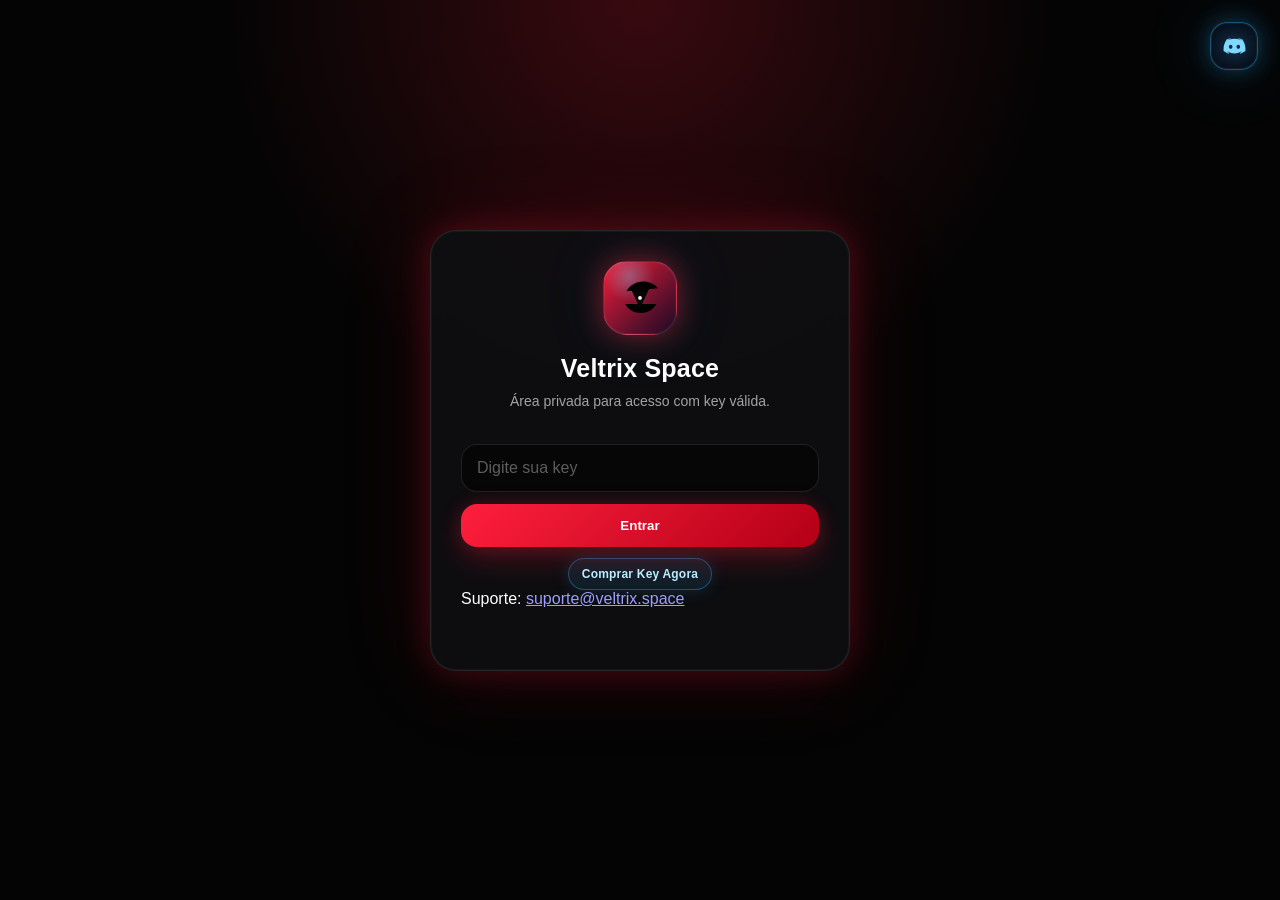
==== gerador/index.html @ 8da9eeb4 "Update index.html" ====
<!DOCTYPE html>
<html lang="pt-BR">
<head>
  <meta charset="UTF-8">
  <meta name="viewport" content="width=device-width, initial-scale=1.0, viewport-fit=cover">
  <meta name="color-scheme" content="dark">
  <meta name="referrer" content="no-referrer">
  <meta name="robots" content="noindex, nofollow">

  <meta http-equiv="Content-Security-Policy" content="
    default-src 'self';
    base-uri 'self';
    object-src 'none';
    frame-ancestors 'none';
    form-action 'self';
    img-src 'self' data: https:;
    style-src 'self';
    script-src 'self';
    connect-src 'self';
    upgrade-insecure-requests;
  ">

  <title>Veltrix Space</title>
  <link rel="stylesheet" href="./css/neon.css">
</head>
<body>

  <a
    class="discord-float"
    href="https://discord.gg/SEU-LINK"
    target="_blank"
    rel="noopener noreferrer"
    aria-label="Entrar no Discord"
    title="Entrar no Discord"
  >
    <svg viewBox="0 0 24 24" aria-hidden="true">
      <path d="M19.54 5.35A16.5 16.5 0 0 0 15.52 4l-.2.36a12.6 12.6 0 0 1 3.52 1.78 11.9 11.9 0 0 0-4.18-1.28 12 12 0 0 0-5.32 0 11.9 11.9 0 0 0-4.18 1.28A12.6 12.6 0 0 1 8.68 4.36L8.48 4a16.5 16.5 0 0 0-4.02 1.35C1.92 9.12 1.23 12.8 1.57 16.42A16.6 16.6 0 0 0 6.5 18.9l.6-.82a10.8 10.8 0 0 1-1.9-.92l.45-.34a12.6 12.6 0 0 0 12.7 0l.45.34a10.8 10.8 0 0 1-1.9.92l.6.82a16.6 16.6 0 0 0 4.93-2.48c.4-4.2-.68-7.84-2.89-11.07ZM8.35 14.2c-.95 0-1.72-.88-1.72-1.96s.75-1.96 1.72-1.96c.96 0 1.74.88 1.72 1.96 0 1.08-.76 1.96-1.72 1.96Zm7.3 0c-.95 0-1.72-.88-1.72-1.96s.75-1.96 1.72-1.96c.96 0 1.74.88 1.72 1.96 0 1.08-.76 1.96-1.72 1.96Z"/>
    </svg>
  </a>

  <section id="loginScreen" class="login-screen">
    <div class="login-box">

      <div class="brand-mark" aria-hidden="true">
        <svg viewBox="0 0 64 64">
          <defs>
            <linearGradient id="veltrixGradient" x1="10" y1="10" x2="54" y2="54">
              <stop offset="0%" stop-color="#88d4ff"/>
              <stop offset="100%" stop-color="#ffffff"/>
            </linearGradient>
          </defs>
          <path class="brand-ring" d="M14 23c4-8 13-13 22-13 8 0 15 3 20 9"/>
          <path class="brand-v" d="M19 18l13 28 13-28"/>
          <path class="brand-sweep" d="M12 40c5 8 12 12 21 12 9 0 16-4 21-12"/>
          <circle cx="32" cy="32" r="2.5"/>
        </svg>
      </div>

      <h1 class="login-title">Veltrix Space</h1>
      <p class="login-subtitle">Área privada para acesso com key válida.</p>

      <form id="loginForm" autocomplete="off">
        <input
          type="text"
          id="keyInput"
          placeholder="Digite sua key"
          autocomplete="off"
          autocapitalize="characters"
          spellcheck="false"
        >

        <button id="loginBtn" type="submit">Entrar</button>

        <a
          class="buy-key-link"
          href="https://SEU-LINK-DE-COMPRA.com"
          target="_blank"
          rel="noopener noreferrer"
        >
          Comprar Key Agora
        </a>
      </form>

      <p class="support-line">
        Suporte:
        <a href="mailto:suporte@veltrix.space">suporte@veltrix.space</a>
      </p>

      <p id="loginMsg" class="login-error"></p>
    </div>
  </section>

  <main id="appContainer" class="container hidden">
    <div class="header">
      <div class="brand-mark app-brand" aria-hidden="true">
        <svg viewBox="0 0 64 64">
          <defs>
            <linearGradient id="veltrixGradientApp" x1="10" y1="10" x2="54" y2="54">
              <stop offset="0%" stop-color="#88d4ff"/>
              <stop offset="100%" stop-color="#ffffff"/>
            </linearGradient>
          </defs>
          <path class="brand-ring app-ring" d="M14 23c4-8 13-13 22-13 8 0 15 3 20 9"/>
          <path class="brand-v app-v" d="M19 18l13 28 13-28"/>
          <path class="brand-sweep app-sweep" d="M12 40c5 8 12 12 21 12 9 0 16-4 21-12"/>
          <circle cx="32" cy="32" r="2.5"/>
        </svg>
      </div>

      <div class="badge">
        <span class="badge-dot"></span>
        Key ativa
      </div>

      <h2>Veltrix Space</h2>
      <p class="app-subtitle">Escolha a plataforma, defina a quantidade e gere os resultados com acesso validado.</p>
    </div>

    <div class="dropdown" id="dropdown">
      <button class="selected" id="selectedBtn" type="button">
        <span class="option" id="selectedOption"></span>
        <span>▼</span>
      </button>

      <div class="options" id="options">
        <button type="button" class="option-btn" data-type="canva">
          <img
            class="icon"
            src="https://static.vecteezy.com/system/resources/previews/032/329/171/non_2x/canva-icon-logo-symbol-free-png.png"
            alt="Canva"
          >
          <span>Canva</span>
        </button>

        <button type="button" class="option-btn" data-type="spotify">
          <img
            class="icon"
            src="https://s3-alpha.figma.com/hub/file/2734964093/9f5edc36-eb4d-414a-8447-10514f2bc224-cover.png"
            alt="Spotify"
          >
          <span>Spotify</span>
        </button>

        <button type="button" class="option-btn" data-type="deezer">
          <img
            class="icon"
            src="https://play-lh.googleusercontent.com/8WWCKxLfdLkAEuPF67AnsqUNgo20W2z777yMLtqo64i2MkzKjef4g0mw-8eAqekAbU4=w240-h480-rw"
            alt="Deezer"
          >
          <span>Deezer</span>
        </button>

        <button type="button" class="option-btn" data-type="yt">
          <img
            class="icon"
            src="https://upload.wikimedia.org/wikipedia/commons/e/ef/Youtube_logo.png"
            alt="YouTube"
          >
          <span>YouTube</span>
        </button>
      </div>
    </div>

    <input type="number" id="qtd" placeholder="Quantidade" min="1" max="500">

    <textarea id="resultado" readonly wrap="off" placeholder="Resultado gerado aparecerá aqui..."></textarea>

    <button id="generateBtn" type="button">Gerar</button>

    <div class="top-actions">
      <button class="btn-secondary" id="copyBtn" type="button">Copiar Resultado</button>
      <button class="btn-secondary" id="clearBtn" type="button">Limpar</button>
    </div>

    <div id="keyInfo" class="key-info">Verificando acesso...</div>
  </main>

  <script src="./js/auth.js" defer></script>
  <script src="./js/app.js" defer></script>
</body>
</html>
---- gerador/css/neon.css ----
*{
  margin:0;
  padding:0;
  box-sizing:border-box;
  -webkit-tap-highlight-color:transparent;
}

:root{
  --main:#ff1f3d;
  --main-2:#b30016;
  --blue:#37b7ff;
  --blue-2:#176bff;
  --bg:#050505;
  --card:rgba(14,14,16,0.88);
  --border:rgba(255,255,255,0.10);
  --muted:rgba(255,255,255,0.62);
  --danger:#ff3b3b;
  --success:#2aff86;
}

html,
body{
  min-height:100%;
}

body{
  min-height:100vh;
  display:flex;
  justify-content:center;
  align-items:center;
  font-family:"Segoe UI",Arial,sans-serif;
  background:
    radial-gradient(circle at 50% 0%, rgba(255,31,61,0.20), transparent 34%),
    radial-gradient(circle at 18% 85%, rgba(55,183,255,0.10), transparent 30%),
    radial-gradient(circle at 88% 88%, rgba(179,0,22,0.14), transparent 34%),
    #050505;
  color:white;
  padding:20px;
  overflow-x:hidden;
  user-select:none;
}

body::before{
  content:"";
  position:fixed;
  inset:0;
  pointer-events:none;
  background:
    linear-gradient(rgba(255,255,255,0.022) 1px, transparent 1px),
    linear-gradient(90deg, rgba(255,255,255,0.022) 1px, transparent 1px);
  background-size:46px 46px;
  mask-image:linear-gradient(to bottom, transparent, black 16%, black 84%, transparent);
  opacity:.36;
}

body::after{
  content:"";
  position:fixed;
  width:500px;
  height:500px;
  border-radius:50%;
  background:rgba(255,31,61,0.10);
  filter:blur(84px);
  top:-140px;
  left:50%;
  transform:translateX(-50%);
  pointer-events:none;
  animation:pulseGlow 5.4s ease-in-out infinite;
}

@keyframes pulseGlow{
  0%,100%{
    opacity:.42;
    transform:translateX(-50%) scale(.96);
  }

  50%{
    opacity:.76;
    transform:translateX(-50%) scale(1.06);
  }
}

@keyframes showUp{
  from{
    opacity:0;
    transform:translateY(16px) scale(.985);
  }

  to{
    opacity:1;
    transform:translateY(0) scale(1);
  }
}

@keyframes cardFloat{
  0%,100%{
    translate:0 0;
  }

  50%{
    translate:0 -8px;
  }
}

.hidden{
  display:none !important;
}

.discord-float{
  position:fixed;
  right:22px;
  top:22px;
  z-index:1000;
  width:48px;
  height:48px;
  border-radius:17px;
  display:flex;
  align-items:center;
  justify-content:center;
  text-decoration:none;
  background:rgba(10,20,35,0.78);
  border:1px solid rgba(55,183,255,0.40);
  box-shadow:
    0 0 24px rgba(55,183,255,0.30),
    0 0 70px rgba(55,183,255,0.18),
    inset 0 0 0 1px rgba(255,255,255,0.05);
  backdrop-filter:blur(14px);
  transition:.22s ease;
}

.discord-float svg{
  width:25px;
  height:25px;
  fill:#7ed8ff;
  filter:drop-shadow(0 0 10px rgba(55,183,255,0.55));
}

.discord-float:hover{
  transform:translateY(-2px) scale(1.03);
  border-color:rgba(120,220,255,0.72);
  box-shadow:
    0 0 32px rgba(55,183,255,0.45),
    0 0 90px rgba(55,183,255,0.26),
    inset 0 0 0 1px rgba(255,255,255,0.08);
}

/* LOGIN */
.login-screen{
  position:fixed;
  inset:0;
  z-index:999;
  display:flex;
  align-items:center;
  justify-content:center;
  padding:20px;
  background:
    radial-gradient(circle at top, rgba(255,31,61,0.20), transparent 38%),
    rgba(5,5,5,0.97);
}

.login-box{
  width:420px;
  max-width:100%;
  padding:30px;
  border-radius:26px;
  background:rgba(15,15,18,0.90);
  border:1px solid rgba(255,255,255,0.10);
  box-shadow:
    0 0 34px rgba(255,31,61,0.24),
    0 0 95px rgba(255,31,61,0.13),
    inset 0 0 0 1px rgba(255,255,255,0.03);
  backdrop-filter:blur(18px);
  animation:
    showUp .35s ease both,
    cardFloat 6.2s ease-in-out .4s infinite;
}

.container{
  width:500px;
  max-width:100%;
  padding:30px;
  border-radius:26px;
  background:rgba(15,15,18,0.88);
  backdrop-filter:blur(18px);
  border:1px solid rgba(255,255,255,0.10);
  box-shadow:
    0 0 38px rgba(255,31,61,0.26),
    0 0 110px rgba(255,31,61,0.13),
    inset 0 0 0 1px rgba(255,255,255,0.03);
  transition:.4s;
  animation:
    showUp .35s ease both,
    cardFloat 6.2s ease-in-out .4s infinite;
  position:relative;
  z-index:2;
}

.brand-mark{
  width:74px;
  height:74px;
  margin:0 auto 18px;
  border-radius:24px;
  display:flex;
  align-items:center;
  justify-content:center;
  background:
    radial-gradient(circle at 35% 20%, rgba(119,217,255,0.32), transparent 34%),
    linear-gradient(135deg, rgba(255,31,61,0.95), rgba(25,10,38,0.92));
  border:1px solid rgba(255,255,255,0.12);
  box-shadow:
    0 0 28px rgba(255,31,61,0.46),
    0 0 65px rgba(55,183,255,0.13),
    inset 0 0 0 1px rgba(255,255,255,0.04);
  overflow:hidden;
}

.brand-mark svg{
  width:48px;
  height:48px;
}

.brand-mark .orbit{
  fill:none;
  stroke:url(#veltrixGradient);
  stroke-width:2.4;
  stroke-linecap:round;
  opacity:.9;
}

.app-brand .orbit{
  stroke:url(#veltrixGradientApp);
}

.brand-mark .v-shape{
  fill:none;
  stroke:url(#veltrixGradient);
  stroke-width:4;
  stroke-linecap:round;
  stroke-linejoin:round;
}

.app-brand .v-shape{
  stroke:url(#veltrixGradientApp);
}

.brand-mark circle{
  fill:#ffffff;
  filter:drop-shadow(0 0 8px rgba(255,255,255,0.7));
}

.app-brand{
  width:58px;
  height:58px;
  border-radius:20px;
  margin-bottom:14px;
}

.app-brand svg{
  width:38px;
  height:38px;
}

.login-title{
  text-align:center;
  font-size:25px;
  line-height:1.2;
  margin-bottom:8px;
  letter-spacing:.2px;
}

.login-subtitle{
  text-align:center;
  color:var(--muted);
  font-size:14px;
  line-height:1.5;
  margin-bottom:20px;
}

.login-error{
  min-height:20px;
  margin-top:12px;
  text-align:center;
  font-size:13px;
  color:#ff8181;
}

.buy-key-link{
  width:max-content;
  max-width:100%;
  margin:11px auto 0;
  padding:8px 13px;
  border-radius:999px;
  display:flex;
  align-items:center;
  justify-content:center;
  color:#b9ecff;
  text-decoration:none;
  font-size:12px;
  font-weight:800;
  letter-spacing:.2px;
  background:rgba(55,183,255,0.10);
  border:1px solid rgba(55,183,255,0.34);
  box-shadow:0 0 18px rgba(55,183,255,0.16);
  transition:.2s ease;
}

.buy-key-link:hover{
  color:#ffffff;
  border-color:rgba(125,220,255,0.70);
  box-shadow:
    0 0 24px rgba(55,183,255,0.32),
    inset 0 0 0 1px rgba(255,255,255,0.04);
  transform:translateY(-1px);
}

/* APP */
.header{
  text-align:center;
  margin-bottom:22px;
}

.badge{
  display:inline-flex;
  align-items:center;
  gap:7px;
  padding:7px 12px;
  border-radius:999px;
  background:rgba(255,31,61,0.10);
  border:1px solid rgba(255,31,61,0.28);
  color:#ff9aa6;
  font-size:12px;
  margin-bottom:13px;
}

.badge-dot{
  width:7px;
  height:7px;
  border-radius:50%;
  background:var(--success);
  box-shadow:0 0 12px var(--success);
  animation:dotPulse 1.4s ease-in-out infinite;
}

@keyframes dotPulse{
  0%,100%{
    opacity:.55;
    transform:scale(.9);
  }

  50%{
    opacity:1;
    transform:scale(1.18);
  }
}

h2{
  text-align:center;
  margin-bottom:7px;
  color:white;
  font-size:29px;
  letter-spacing:.4px;
  text-shadow:0 0 24px rgba(255,31,61,0.44);
}

.app-subtitle{
  color:var(--muted);
  font-size:13px;
  text-align:center;
}

/* DROPDOWN */
.dropdown{
  position:relative;
}

.selected{
  width:100%;
  display:flex;
  justify-content:space-between;
  align-items:center;
  padding:14px;
  background:rgba(5,5,5,0.72);
  border-radius:16px;
  cursor:pointer;
  border:1px solid rgba(255,255,255,0.10);
  color:white;
  transition:.2s;
}

.selected:hover{
  border-color:rgba(255,31,61,0.40);
  box-shadow:0 0 18px rgba(255,31,61,0.14);
}

.option{
  display:flex;
  gap:11px;
  align-items:center;
  font-weight:700;
}

.options{
  position:absolute;
  width:100%;
  background:rgba(10,10,12,0.98);
  backdrop-filter:blur(14px);
  border-radius:16px;
  margin-top:8px;
  display:none;
  overflow:hidden;
  border:1px solid rgba(255,255,255,0.10);
  z-index:10;
  box-shadow:0 18px 45px rgba(0,0,0,0.40);
}

.options.open{
  display:block;
}

.option-btn{
  width:100%;
  padding:14px;
  display:flex;
  gap:11px;
  align-items:center;
  cursor:pointer;
  transition:.18s;
  font-weight:700;
  color:white;
  border:0;
  border-radius:0;
  background:transparent;
  box-shadow:none;
  margin:0;
  text-align:left;
}

.option-btn:hover{
  background:rgba(255,31,61,0.10);
  transform:none;
}

.icon{
  width:28px;
  height:28px;
  min-width:28px;
  border-radius:9px;
  object-fit:cover;
  object-position:center;
  display:block;
  flex:0 0 auto;
  background:rgba(255,255,255,0.06);
  box-shadow:
    0 0 0 1px rgba(255,255,255,0.08),
    0 0 12px rgba(255,31,61,0.12);
}

.selected .icon{
  width:27px;
  height:27px;
  min-width:27px;
}

/* INPUTS */
input,
textarea{
  width:100%;
  margin-top:12px;
  padding:14px 15px;
  border:none;
  outline:none;
  border-radius:16px;
  background:rgba(5,5,5,0.72);
  color:white;
  border:1px solid rgba(255,255,255,0.10);
  transition:.2s;
}

input{
  font-size:16px;
}

input::placeholder,
textarea::placeholder{
  color:rgba(255,255,255,0.35);
}

input:focus,
textarea:focus{
  border-color:rgba(255,31,61,0.70);
  box-shadow:
    0 0 0 3px rgba(255,31,61,0.12),
    0 0 20px rgba(255,31,61,0.12);
}

textarea{
  height:190px;
  font-family:Consolas,monospace;
  resize:none;
  line-height:1.5;
  white-space:pre;
  overflow:auto;
  user-select:text;
}

/* BUTTONS */
button{
  width:100%;
  margin-top:12px;
  padding:14px 15px;
  border:none;
  border-radius:16px;
  background:linear-gradient(135deg,var(--main),var(--main-2));
  color:white;
  cursor:pointer;
  font-weight:900;
  transition:.2s;
  box-shadow:
    0 12px 30px rgba(255,31,61,0.24),
    0 0 20px rgba(255,31,61,0.18);
}

button:hover{
  filter:brightness(1.13);
  transform:translateY(-1px);
}

button:active{
  transform:scale(.98);
}

button:disabled{
  opacity:.55;
  cursor:not-allowed;
  transform:none;
}

.btn-secondary{
  background:rgba(255,255,255,0.07);
  border:1px solid rgba(255,255,255,0.11);
  box-shadow:none;
}

.top-actions{
  display:flex;
  gap:12px;
  margin-top:16px;
}

.top-actions button{
  margin-top:0;
  min-height:48px;
}

.key-info{
  margin-top:16px;
  padding:13px;
  border-radius:16px;
  background:rgba(255,31,61,0.07);
  border:1px solid rgba(255,31,61,0.20);
  color:rgba(255,255,255,0.72);
  font-size:12px;
  line-height:1.5;
  text-align:center;
}

@media(max-width:520px){
  body{
    padding:16px;
  }

  .container,
  .login-box{
    padding:23px;
    border-radius:22px;
  }

  h2{
    font-size:25px;
  }

  .top-actions{
    flex-direction:column;
  }

  .discord-float{
    width:44px;
    height:44px;
    right:16px;
    top:16px;
    border-radius:15px;
  }
}
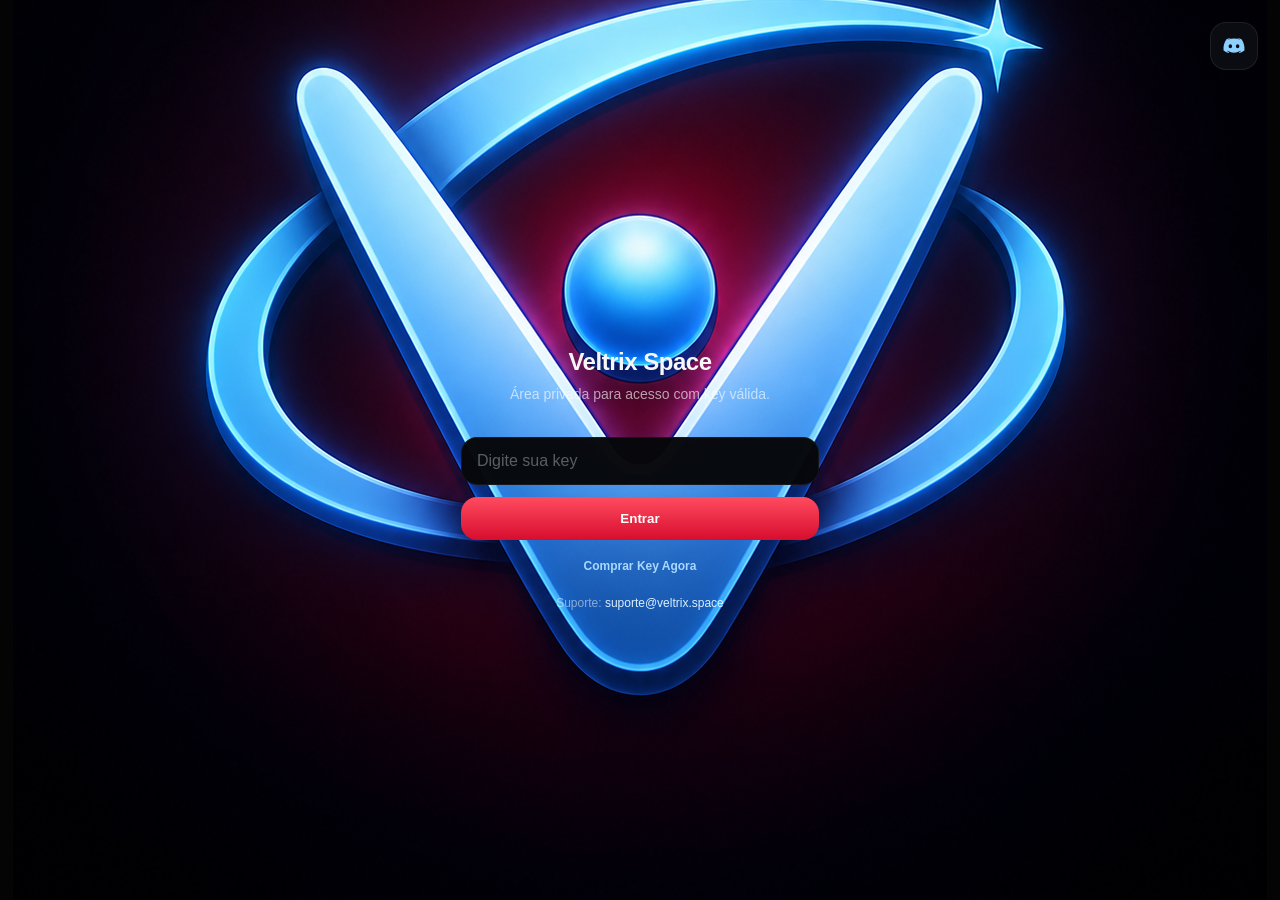
==== commit ba48a63c: "Update index.html" ====
--- a/gerador/index.html
+++ b/gerador/index.html
@@ -21,8 +21,12 @@
   ">
 
   <title>Veltrix Space</title>
+
+  <link rel="icon" type="image/png" href="./css/veltrix.png">
+  <link rel="apple-touch-icon" href="./css/veltrix.png">
   <link rel="stylesheet" href="./css/neon.css">
 </head>
+
 <body>
 
   <a
@@ -42,18 +46,12 @@
     <div class="login-box">
 
       <div class="brand-mark" aria-hidden="true">
-        <svg viewBox="0 0 64 64">
-          <defs>
-            <linearGradient id="veltrixGradient" x1="10" y1="10" x2="54" y2="54">
-              <stop offset="0%" stop-color="#88d4ff"/>
-              <stop offset="100%" stop-color="#ffffff"/>
-            </linearGradient>
-          </defs>
-          <path class="brand-ring" d="M14 23c4-8 13-13 22-13 8 0 15 3 20 9"/>
-          <path class="brand-v" d="M19 18l13 28 13-28"/>
-          <path class="brand-sweep" d="M12 40c5 8 12 12 21 12 9 0 16-4 21-12"/>
-          <circle cx="32" cy="32" r="2.5"/>
-        </svg>
+        <img
+          src="./css/veltrix.png"
+          alt=""
+          class="veltrix-logo"
+          draggable="false"
+        >
       </div>
 
       <h1 class="login-title">Veltrix Space</h1>
@@ -91,20 +89,15 @@
   </section>
 
   <main id="appContainer" class="container hidden">
+
     <div class="header">
       <div class="brand-mark app-brand" aria-hidden="true">
-        <svg viewBox="0 0 64 64">
-          <defs>
-            <linearGradient id="veltrixGradientApp" x1="10" y1="10" x2="54" y2="54">
-              <stop offset="0%" stop-color="#88d4ff"/>
-              <stop offset="100%" stop-color="#ffffff"/>
-            </linearGradient>
-          </defs>
-          <path class="brand-ring app-ring" d="M14 23c4-8 13-13 22-13 8 0 15 3 20 9"/>
-          <path class="brand-v app-v" d="M19 18l13 28 13-28"/>
-          <path class="brand-sweep app-sweep" d="M12 40c5 8 12 12 21 12 9 0 16-4 21-12"/>
-          <circle cx="32" cy="32" r="2.5"/>
-        </svg>
+        <img
+          src="./css/veltrix.png"
+          alt=""
+          class="veltrix-logo app-logo"
+          draggable="false"
+        >
       </div>
 
       <div class="badge">
@@ -113,7 +106,9 @@
       </div>
 
       <h2>Veltrix Space</h2>
-      <p class="app-subtitle">Escolha a plataforma, defina a quantidade e gere os resultados com acesso validado.</p>
+      <p class="app-subtitle">
+        Escolha a plataforma, defina a quantidade e gere os resultados com acesso validado.
+      </p>
     </div>
 
     <div class="dropdown" id="dropdown">
@@ -123,6 +118,7 @@
       </button>
 
       <div class="options" id="options">
+
         <button type="button" class="option-btn" data-type="canva">
           <img
             class="icon"
@@ -158,6 +154,7 @@
           >
           <span>YouTube</span>
         </button>
+
       </div>
     </div>
 
--- a/gerador/css/neon.css
+++ b/gerador/css/neon.css
@@ -6,15 +6,16 @@
 }
 
 :root{
-  --main:#ff1f3d;
-  --main-2:#b30016;
-  --blue:#37b7ff;
-  --blue-2:#176bff;
-  --bg:#050505;
-  --card:rgba(14,14,16,0.88);
-  --border:rgba(255,255,255,0.10);
+  --bg:#060606;
+  --card:#0c0d11;
+  --card-2:#101117;
+  --text:#f3f3f4;
   --muted:rgba(255,255,255,0.62);
-  --danger:#ff3b3b;
+  --border:rgba(255,255,255,0.09);
+  --soft-border:rgba(255,255,255,0.06);
+  --danger:#ff4b5f;
+  --danger-2:#d70d2e;
+  --blue:#5fbfff;
   --success:#2aff86;
 }
 
@@ -30,11 +31,9 @@
   align-items:center;
   font-family:"Segoe UI",Arial,sans-serif;
   background:
-    radial-gradient(circle at 50% 0%, rgba(255,31,61,0.20), transparent 34%),
-    radial-gradient(circle at 18% 85%, rgba(55,183,255,0.10), transparent 30%),
-    radial-gradient(circle at 88% 88%, rgba(179,0,22,0.14), transparent 34%),
-    #050505;
-  color:white;
+    radial-gradient(circle at 50% 0%, rgba(115,0,18,0.30), transparent 33%),
+    linear-gradient(180deg, #050505 0%, #050505 100%);
+  color:var(--text);
   padding:20px;
   overflow-x:hidden;
   user-select:none;
@@ -46,66 +45,36 @@
   inset:0;
   pointer-events:none;
   background:
-    linear-gradient(rgba(255,255,255,0.022) 1px, transparent 1px),
-    linear-gradient(90deg, rgba(255,255,255,0.022) 1px, transparent 1px);
-  background-size:46px 46px;
-  mask-image:linear-gradient(to bottom, transparent, black 16%, black 84%, transparent);
-  opacity:.36;
-}
-
-body::after{
-  content:"";
-  position:fixed;
-  width:500px;
-  height:500px;
-  border-radius:50%;
-  background:rgba(255,31,61,0.10);
-  filter:blur(84px);
-  top:-140px;
-  left:50%;
-  transform:translateX(-50%);
-  pointer-events:none;
-  animation:pulseGlow 5.4s ease-in-out infinite;
-}
-
-@keyframes pulseGlow{
-  0%,100%{
-    opacity:.42;
-    transform:translateX(-50%) scale(.96);
-  }
-
-  50%{
-    opacity:.76;
-    transform:translateX(-50%) scale(1.06);
-  }
-}
-
-@keyframes showUp{
+    linear-gradient(rgba(255,255,255,0.018) 1px, transparent 1px),
+    linear-gradient(90deg, rgba(255,255,255,0.018) 1px, transparent 1px);
+  background-size:48px 48px;
+  mask-image:linear-gradient(to bottom, transparent, black 18%, black 82%, transparent);
+  opacity:.22;
+}
+
+.hidden{
+  display:none !important;
+}
+
+@keyframes fadeIn{
   from{
     opacity:0;
-    transform:translateY(16px) scale(.985);
-  }
-
+  }
   to{
     opacity:1;
-    transform:translateY(0) scale(1);
   }
 }
 
 @keyframes cardFloat{
   0%,100%{
-    translate:0 0;
-  }
-
+    transform:translate3d(0, 0, 0);
+  }
   50%{
-    translate:0 -8px;
-  }
-}
-
-.hidden{
-  display:none !important;
-}
-
+    transform:translate3d(0, -6px, 0);
+  }
+}
+
+/* DISCORD */
 .discord-float{
   position:fixed;
   right:22px;
@@ -113,35 +82,27 @@
   z-index:1000;
   width:48px;
   height:48px;
-  border-radius:17px;
+  border-radius:16px;
   display:flex;
   align-items:center;
   justify-content:center;
   text-decoration:none;
-  background:rgba(10,20,35,0.78);
-  border:1px solid rgba(55,183,255,0.40);
-  box-shadow:
-    0 0 24px rgba(55,183,255,0.30),
-    0 0 70px rgba(55,183,255,0.18),
-    inset 0 0 0 1px rgba(255,255,255,0.05);
-  backdrop-filter:blur(14px);
-  transition:.22s ease;
+  background:rgba(12,14,20,0.92);
+  border:1px solid rgba(255,255,255,0.08);
+  box-shadow:none;
+  transition:.2s ease;
+}
+
+.discord-float:hover{
+  transform:translateY(-1px);
+  border-color:rgba(95,191,255,0.35);
+  background:rgba(14,18,27,0.98);
 }
 
 .discord-float svg{
-  width:25px;
-  height:25px;
-  fill:#7ed8ff;
-  filter:drop-shadow(0 0 10px rgba(55,183,255,0.55));
-}
-
-.discord-float:hover{
-  transform:translateY(-2px) scale(1.03);
-  border-color:rgba(120,220,255,0.72);
-  box-shadow:
-    0 0 32px rgba(55,183,255,0.45),
-    0 0 90px rgba(55,183,255,0.26),
-    inset 0 0 0 1px rgba(255,255,255,0.08);
+  width:24px;
+  height:24px;
+  fill:#8dd0ff;
 }
 
 /* LOGIN */
@@ -153,105 +114,86 @@
   align-items:center;
   justify-content:center;
   padding:20px;
-  background:
-    radial-gradient(circle at top, rgba(255,31,61,0.20), transparent 38%),
-    rgba(5,5,5,0.97);
-}
-
-.login-box{
+  background:rgba(5,5,5,0.76);
+  animation:fadeIn .25s ease;
+}
+
+.login-box,
+.container{
   width:420px;
   max-width:100%;
   padding:30px;
-  border-radius:26px;
-  background:rgba(15,15,18,0.90);
-  border:1px solid rgba(255,255,255,0.10);
+  border-radius:28px;
+  background:linear-gradient(180deg, rgba(13,14,18,0.96), rgba(10,11,14,0.98));
+  border:1px solid rgba(255,255,255,0.08);
   box-shadow:
-    0 0 34px rgba(255,31,61,0.24),
-    0 0 95px rgba(255,31,61,0.13),
-    inset 0 0 0 1px rgba(255,255,255,0.03);
-  backdrop-filter:blur(18px);
+    0 0 0 1px rgba(255,255,255,0.02) inset,
+    0 0 55px rgba(164, 0, 27, 0.28);
   animation:
-    showUp .35s ease both,
-    cardFloat 6.2s ease-in-out .4s infinite;
+    fadeIn .35s ease,
+    cardFloat 7s ease-in-out infinite;
+  will-change:transform;
+  transform:translateZ(0);
 }
 
 .container{
   width:500px;
-  max-width:100%;
-  padding:30px;
-  border-radius:26px;
-  background:rgba(15,15,18,0.88);
-  backdrop-filter:blur(18px);
-  border:1px solid rgba(255,255,255,0.10);
-  box-shadow:
-    0 0 38px rgba(255,31,61,0.26),
-    0 0 110px rgba(255,31,61,0.13),
-    inset 0 0 0 1px rgba(255,255,255,0.03);
-  transition:.4s;
-  animation:
-    showUp .35s ease both,
-    cardFloat 6.2s ease-in-out .4s infinite;
-  position:relative;
-  z-index:2;
 }
 
 .brand-mark{
-  width:74px;
-  height:74px;
+  width:72px;
+  height:72px;
   margin:0 auto 18px;
-  border-radius:24px;
+  border-radius:22px;
   display:flex;
   align-items:center;
   justify-content:center;
-  background:
-    radial-gradient(circle at 35% 20%, rgba(119,217,255,0.32), transparent 34%),
-    linear-gradient(135deg, rgba(255,31,61,0.95), rgba(25,10,38,0.92));
-  border:1px solid rgba(255,255,255,0.12);
-  box-shadow:
-    0 0 28px rgba(255,31,61,0.46),
-    0 0 65px rgba(55,183,255,0.13),
-    inset 0 0 0 1px rgba(255,255,255,0.04);
-  overflow:hidden;
+  background:linear-gradient(135deg, rgba(144,20,41,0.72), rgba(22,18,28,0.96));
+  border:1px solid rgba(255,255,255,0.08);
 }
 
 .brand-mark svg{
-  width:48px;
-  height:48px;
-}
-
-.brand-mark .orbit{
+  width:46px;
+  height:46px;
+}
+
+.brand-ring,
+.brand-v,
+.brand-sweep{
   fill:none;
   stroke:url(#veltrixGradient);
-  stroke-width:2.4;
-  stroke-linecap:round;
-  opacity:.9;
-}
-
-.app-brand .orbit{
-  stroke:url(#veltrixGradientApp);
-}
-
-.brand-mark .v-shape{
-  fill:none;
-  stroke:url(#veltrixGradient);
-  stroke-width:4;
   stroke-linecap:round;
   stroke-linejoin:round;
 }
 
-.app-brand .v-shape{
+.app-ring,
+.app-v,
+.app-sweep{
   stroke:url(#veltrixGradientApp);
 }
 
+.brand-ring{
+  stroke-width:2.2;
+  opacity:.85;
+}
+
+.brand-v{
+  stroke-width:4;
+}
+
+.brand-sweep{
+  stroke-width:2.2;
+  opacity:.8;
+}
+
 .brand-mark circle{
-  fill:#ffffff;
-  filter:drop-shadow(0 0 8px rgba(255,255,255,0.7));
+  fill:#f5faff;
 }
 
 .app-brand{
   width:58px;
   height:58px;
-  border-radius:20px;
+  border-radius:18px;
   margin-bottom:14px;
 }
 
@@ -260,20 +202,38 @@
   height:38px;
 }
 
+.login-title,
+h2{
+  text-align:center;
+  color:#f6f6f7;
+  letter-spacing:-0.02em;
+}
+
 .login-title{
-  text-align:center;
-  font-size:25px;
-  line-height:1.2;
+  font-size:24px;
+  line-height:1.15;
   margin-bottom:8px;
-  letter-spacing:.2px;
-}
-
-.login-subtitle{
+}
+
+h2{
+  font-size:28px;
+  margin-bottom:7px;
+}
+
+.login-subtitle,
+.app-subtitle{
   text-align:center;
   color:var(--muted);
   font-size:14px;
-  line-height:1.5;
+  line-height:1.55;
+}
+
+.login-subtitle{
   margin-bottom:20px;
+}
+
+.app-subtitle{
+  font-size:13px;
 }
 
 .login-error{
@@ -284,36 +244,23 @@
   color:#ff8181;
 }
 
-.buy-key-link{
-  width:max-content;
-  max-width:100%;
-  margin:11px auto 0;
-  padding:8px 13px;
-  border-radius:999px;
-  display:flex;
-  align-items:center;
-  justify-content:center;
-  color:#b9ecff;
+.support-line{
+  margin-top:14px;
+  text-align:center;
+  font-size:12px;
+  color:rgba(255,255,255,0.50);
+}
+
+.support-line a{
+  color:#dcefff;
   text-decoration:none;
-  font-size:12px;
-  font-weight:800;
-  letter-spacing:.2px;
-  background:rgba(55,183,255,0.10);
-  border:1px solid rgba(55,183,255,0.34);
-  box-shadow:0 0 18px rgba(55,183,255,0.16);
-  transition:.2s ease;
-}
-
-.buy-key-link:hover{
-  color:#ffffff;
-  border-color:rgba(125,220,255,0.70);
-  box-shadow:
-    0 0 24px rgba(55,183,255,0.32),
-    inset 0 0 0 1px rgba(255,255,255,0.04);
-  transform:translateY(-1px);
-}
-
-/* APP */
+}
+
+.support-line a:hover{
+  text-decoration:underline;
+}
+
+/* header */
 .header{
   text-align:center;
   margin-bottom:22px;
@@ -325,9 +272,9 @@
   gap:7px;
   padding:7px 12px;
   border-radius:999px;
-  background:rgba(255,31,61,0.10);
-  border:1px solid rgba(255,31,61,0.28);
-  color:#ff9aa6;
+  background:rgba(255,255,255,0.03);
+  border:1px solid rgba(255,255,255,0.08);
+  color:rgba(255,255,255,0.76);
   font-size:12px;
   margin-bottom:13px;
 }
@@ -337,38 +284,9 @@
   height:7px;
   border-radius:50%;
   background:var(--success);
-  box-shadow:0 0 12px var(--success);
-  animation:dotPulse 1.4s ease-in-out infinite;
-}
-
-@keyframes dotPulse{
-  0%,100%{
-    opacity:.55;
-    transform:scale(.9);
-  }
-
-  50%{
-    opacity:1;
-    transform:scale(1.18);
-  }
-}
-
-h2{
-  text-align:center;
-  margin-bottom:7px;
-  color:white;
-  font-size:29px;
-  letter-spacing:.4px;
-  text-shadow:0 0 24px rgba(255,31,61,0.44);
-}
-
-.app-subtitle{
-  color:var(--muted);
-  font-size:13px;
-  text-align:center;
-}
-
-/* DROPDOWN */
+}
+
+/* dropdown */
 .dropdown{
   position:relative;
 }
@@ -379,24 +297,23 @@
   justify-content:space-between;
   align-items:center;
   padding:14px;
-  background:rgba(5,5,5,0.72);
+  background:rgba(6,7,10,0.96);
   border-radius:16px;
   cursor:pointer;
-  border:1px solid rgba(255,255,255,0.10);
-  color:white;
-  transition:.2s;
+  border:1px solid var(--soft-border);
+  color:#fff;
+  transition:.18s ease;
 }
 
 .selected:hover{
-  border-color:rgba(255,31,61,0.40);
-  box-shadow:0 0 18px rgba(255,31,61,0.14);
+  border-color:rgba(255,255,255,0.12);
 }
 
 .option{
   display:flex;
   gap:11px;
   align-items:center;
-  font-weight:700;
+  font-weight:600;
 }
 
 .options{
@@ -408,9 +325,9 @@
   margin-top:8px;
   display:none;
   overflow:hidden;
-  border:1px solid rgba(255,255,255,0.10);
+  border:1px solid rgba(255,255,255,0.08);
   z-index:10;
-  box-shadow:0 18px 45px rgba(0,0,0,0.40);
+  box-shadow:0 20px 40px rgba(0,0,0,0.35);
 }
 
 .options.open{
@@ -424,9 +341,9 @@
   gap:11px;
   align-items:center;
   cursor:pointer;
-  transition:.18s;
-  font-weight:700;
-  color:white;
+  transition:.18s ease;
+  font-weight:600;
+  color:#fff;
   border:0;
   border-radius:0;
   background:transparent;
@@ -436,7 +353,7 @@
 }
 
 .option-btn:hover{
-  background:rgba(255,31,61,0.10);
+  background:rgba(255,255,255,0.04);
   transform:none;
 }
 
@@ -449,10 +366,7 @@
   object-position:center;
   display:block;
   flex:0 0 auto;
-  background:rgba(255,255,255,0.06);
-  box-shadow:
-    0 0 0 1px rgba(255,255,255,0.08),
-    0 0 12px rgba(255,31,61,0.12);
+  background:rgba(255,255,255,0.04);
 }
 
 .selected .icon{
@@ -461,7 +375,7 @@
   min-width:27px;
 }
 
-/* INPUTS */
+/* fields */
 input,
 textarea{
   width:100%;
@@ -470,10 +384,10 @@
   border:none;
   outline:none;
   border-radius:16px;
-  background:rgba(5,5,5,0.72);
-  color:white;
-  border:1px solid rgba(255,255,255,0.10);
-  transition:.2s;
+  background:rgba(7,8,11,0.98);
+  color:#fff;
+  border:1px solid var(--soft-border);
+  transition:.18s ease;
 }
 
 input{
@@ -482,15 +396,13 @@
 
 input::placeholder,
 textarea::placeholder{
-  color:rgba(255,255,255,0.35);
+  color:rgba(255,255,255,0.34);
 }
 
 input:focus,
 textarea:focus{
-  border-color:rgba(255,31,61,0.70);
-  box-shadow:
-    0 0 0 3px rgba(255,31,61,0.12),
-    0 0 20px rgba(255,31,61,0.12);
+  border-color:rgba(255,255,255,0.14);
+  box-shadow:none;
 }
 
 textarea{
@@ -503,41 +415,39 @@
   user-select:text;
 }
 
-/* BUTTONS */
+/* buttons */
 button{
   width:100%;
   margin-top:12px;
   padding:14px 15px;
   border:none;
   border-radius:16px;
-  background:linear-gradient(135deg,var(--main),var(--main-2));
-  color:white;
+  background:linear-gradient(180deg, var(--danger), var(--danger-2));
+  color:#fff;
   cursor:pointer;
-  font-weight:900;
-  transition:.2s;
-  box-shadow:
-    0 12px 30px rgba(255,31,61,0.24),
-    0 0 20px rgba(255,31,61,0.18);
+  font-weight:800;
+  transition:.18s ease;
+  box-shadow:none;
 }
 
 button:hover{
-  filter:brightness(1.13);
+  filter:brightness(1.03);
   transform:translateY(-1px);
 }
 
 button:active{
-  transform:scale(.98);
+  transform:translateY(0);
 }
 
 button:disabled{
-  opacity:.55;
+  opacity:.6;
   cursor:not-allowed;
   transform:none;
 }
 
 .btn-secondary{
-  background:rgba(255,255,255,0.07);
-  border:1px solid rgba(255,255,255,0.11);
+  background:rgba(255,255,255,0.05);
+  border:1px solid rgba(255,255,255,0.08);
   box-shadow:none;
 }
 
@@ -550,29 +460,55 @@
 .top-actions button{
   margin-top:0;
   min-height:48px;
+}
+
+.buy-key-link{
+  width:max-content;
+  max-width:100%;
+  margin:10px auto 0;
+  padding:8px 12px;
+  border-radius:999px;
+  display:flex;
+  align-items:center;
+  justify-content:center;
+  color:#a8d8ff;
+  text-decoration:none;
+  font-size:12px;
+  font-weight:700;
+  background:transparent;
+  border:1px solid rgba(95,191,255,0.26);
+  box-shadow:none;
+  transition:.18s ease;
+}
+
+.buy-key-link:hover{
+  color:#d9f0ff;
+  border-color:rgba(95,191,255,0.48);
+  background:rgba(95,191,255,0.04);
+  transform:translateY(-1px);
 }
 
 .key-info{
   margin-top:16px;
   padding:13px;
   border-radius:16px;
-  background:rgba(255,31,61,0.07);
-  border:1px solid rgba(255,31,61,0.20);
-  color:rgba(255,255,255,0.72);
+  background:rgba(255,255,255,0.03);
+  border:1px solid rgba(255,255,255,0.06);
+  color:rgba(255,255,255,0.66);
   font-size:12px;
   line-height:1.5;
   text-align:center;
 }
 
-@media(max-width:520px){
+@media (max-width:520px){
   body{
     padding:16px;
   }
 
   .container,
   .login-box{
-    padding:23px;
-    border-radius:22px;
+    padding:24px;
+    border-radius:24px;
   }
 
   h2{
@@ -588,6 +524,6 @@
     height:44px;
     right:16px;
     top:16px;
-    border-radius:15px;
-  }
-}
+    border-radius:14px;
+  }
+}
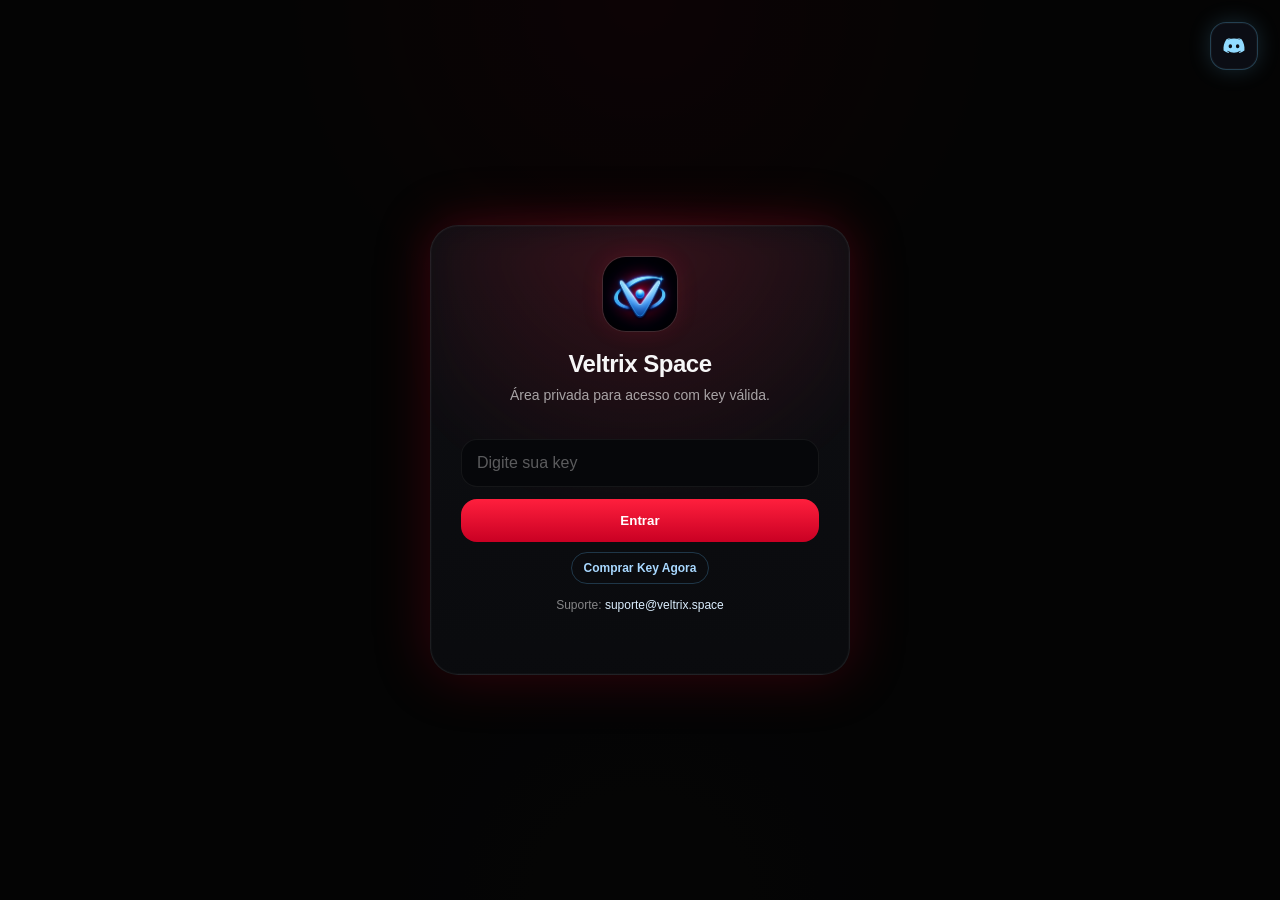
==== commit f7ba4fcc: "Update index.html" ====
--- a/gerador/index.html
+++ b/gerador/index.html
@@ -71,7 +71,7 @@
 
         <a
           class="buy-key-link"
-          href="https://SEU-LINK-DE-COMPRA.com"
+          href="https://discord.gg/gmVcJQNNeM"
           target="_blank"
           rel="noopener noreferrer"
         >
--- a/gerador/css/neon.css
+++ b/gerador/css/neon.css
@@ -6,16 +6,16 @@
 }
 
 :root{
-  --bg:#060606;
-  --card:#0c0d11;
-  --card-2:#101117;
-  --text:#f3f3f4;
+  --bg:#050505;
+  --card:#0d0e12;
+  --card-2:#101116;
+  --text:#f5f5f6;
   --muted:rgba(255,255,255,0.62);
   --border:rgba(255,255,255,0.09);
   --soft-border:rgba(255,255,255,0.06);
-  --danger:#ff4b5f;
-  --danger-2:#d70d2e;
-  --blue:#5fbfff;
+  --danger:#ff1f3d;
+  --danger-2:#c90023;
+  --blue:#6dcfff;
   --success:#2aff86;
 }
 
@@ -31,7 +31,8 @@
   align-items:center;
   font-family:"Segoe UI",Arial,sans-serif;
   background:
-    radial-gradient(circle at 50% 0%, rgba(115,0,18,0.30), transparent 33%),
+    radial-gradient(circle at 50% 0%, rgba(145,0,24,0.28), transparent 34%),
+    radial-gradient(circle at 50% 100%, rgba(30,30,40,0.22), transparent 36%),
     linear-gradient(180deg, #050505 0%, #050505 100%);
   color:var(--text);
   padding:20px;
@@ -45,11 +46,11 @@
   inset:0;
   pointer-events:none;
   background:
-    linear-gradient(rgba(255,255,255,0.018) 1px, transparent 1px),
-    linear-gradient(90deg, rgba(255,255,255,0.018) 1px, transparent 1px);
+    linear-gradient(rgba(255,255,255,0.016) 1px, transparent 1px),
+    linear-gradient(90deg, rgba(255,255,255,0.016) 1px, transparent 1px);
   background-size:48px 48px;
   mask-image:linear-gradient(to bottom, transparent, black 18%, black 82%, transparent);
-  opacity:.22;
+  opacity:.20;
 }
 
 .hidden{
@@ -59,18 +60,34 @@
 @keyframes fadeIn{
   from{
     opacity:0;
-  }
+    transform:translateY(10px);
+  }
+
   to{
     opacity:1;
-  }
-}
-
-@keyframes cardFloat{
+    transform:translateY(0);
+  }
+}
+
+@keyframes cardGlow{
   0%,100%{
-    transform:translate3d(0, 0, 0);
-  }
+    opacity:.42;
+    filter:blur(18px);
+  }
+
   50%{
-    transform:translate3d(0, -6px, 0);
+    opacity:.78;
+    filter:blur(24px);
+  }
+}
+
+@keyframes dotPulse{
+  0%,100%{
+    opacity:.6;
+  }
+
+  50%{
+    opacity:1;
   }
 }
 
@@ -87,22 +104,24 @@
   align-items:center;
   justify-content:center;
   text-decoration:none;
-  background:rgba(12,14,20,0.92);
-  border:1px solid rgba(255,255,255,0.08);
-  box-shadow:none;
+  background:rgba(12,15,22,0.92);
+  border:1px solid rgba(109,207,255,0.26);
+  box-shadow:
+    0 0 22px rgba(109,207,255,0.18),
+    inset 0 0 0 1px rgba(255,255,255,0.03);
   transition:.2s ease;
 }
 
 .discord-float:hover{
   transform:translateY(-1px);
-  border-color:rgba(95,191,255,0.35);
+  border-color:rgba(109,207,255,0.48);
   background:rgba(14,18,27,0.98);
 }
 
 .discord-float svg{
   width:24px;
   height:24px;
-  fill:#8dd0ff;
+  fill:#91dbff;
 }
 
 /* LOGIN */
@@ -114,8 +133,7 @@
   align-items:center;
   justify-content:center;
   padding:20px;
-  background:rgba(5,5,5,0.76);
-  animation:fadeIn .25s ease;
+  background:rgba(5,5,5,0.78);
 }
 
 .login-box,
@@ -124,84 +142,73 @@
   max-width:100%;
   padding:30px;
   border-radius:28px;
-  background:linear-gradient(180deg, rgba(13,14,18,0.96), rgba(10,11,14,0.98));
+  background:
+    linear-gradient(180deg, rgba(14,15,19,0.96), rgba(10,11,14,0.98));
   border:1px solid rgba(255,255,255,0.08);
   box-shadow:
     0 0 0 1px rgba(255,255,255,0.02) inset,
-    0 0 55px rgba(164, 0, 27, 0.28);
-  animation:
-    fadeIn .35s ease,
-    cardFloat 7s ease-in-out infinite;
-  will-change:transform;
-  transform:translateZ(0);
+    0 0 56px rgba(164,0,27,0.30);
+  animation:fadeIn .35s ease both;
+  position:relative;
+  isolation:isolate;
+}
+
+.login-box::before,
+.container::before{
+  content:"";
+  position:absolute;
+  inset:-1px;
+  border-radius:inherit;
+  pointer-events:none;
+  z-index:-1;
+  background:
+    radial-gradient(circle at 50% 0%, rgba(255,35,70,0.26), transparent 58%);
+  filter:blur(18px);
+  opacity:.70;
+  animation:cardGlow 5.6s ease-in-out infinite;
 }
 
 .container{
   width:500px;
 }
 
+/* LOGO */
 .brand-mark{
-  width:72px;
-  height:72px;
+  width:76px;
+  height:76px;
   margin:0 auto 18px;
-  border-radius:22px;
+  border-radius:24px;
   display:flex;
   align-items:center;
   justify-content:center;
-  background:linear-gradient(135deg, rgba(144,20,41,0.72), rgba(22,18,28,0.96));
+  background:rgba(255,255,255,0.035);
   border:1px solid rgba(255,255,255,0.08);
-}
-
-.brand-mark svg{
-  width:46px;
-  height:46px;
-}
-
-.brand-ring,
-.brand-v,
-.brand-sweep{
-  fill:none;
-  stroke:url(#veltrixGradient);
-  stroke-linecap:round;
-  stroke-linejoin:round;
-}
-
-.app-ring,
-.app-v,
-.app-sweep{
-  stroke:url(#veltrixGradientApp);
-}
-
-.brand-ring{
-  stroke-width:2.2;
-  opacity:.85;
-}
-
-.brand-v{
-  stroke-width:4;
-}
-
-.brand-sweep{
-  stroke-width:2.2;
-  opacity:.8;
-}
-
-.brand-mark circle{
-  fill:#f5faff;
+  overflow:hidden;
+  box-shadow:0 0 22px rgba(255,31,61,0.12);
+}
+
+.veltrix-logo{
+  width:100%;
+  height:100%;
+  object-fit:cover;
+  display:block;
+  user-select:none;
+  -webkit-user-drag:none;
 }
 
 .app-brand{
   width:58px;
   height:58px;
-  border-radius:18px;
+  border-radius:20px;
   margin-bottom:14px;
 }
 
-.app-brand svg{
-  width:38px;
-  height:38px;
-}
-
+.app-logo{
+  width:100%;
+  height:100%;
+}
+
+/* TEXTOS */
 .login-title,
 h2{
   text-align:center;
@@ -260,7 +267,7 @@
   text-decoration:underline;
 }
 
-/* header */
+/* HEADER */
 .header{
   text-align:center;
   margin-bottom:22px;
@@ -284,9 +291,10 @@
   height:7px;
   border-radius:50%;
   background:var(--success);
-}
-
-/* dropdown */
+  animation:dotPulse 1.4s ease-in-out infinite;
+}
+
+/* DROPDOWN */
 .dropdown{
   position:relative;
 }
@@ -375,7 +383,7 @@
   min-width:27px;
 }
 
-/* fields */
+/* CAMPOS */
 input,
 textarea{
   width:100%;
@@ -401,7 +409,7 @@
 
 input:focus,
 textarea:focus{
-  border-color:rgba(255,255,255,0.14);
+  border-color:rgba(255,255,255,0.15);
   box-shadow:none;
 }
 
@@ -415,7 +423,7 @@
   user-select:text;
 }
 
-/* buttons */
+/* BOTÕES */
 button{
   width:100%;
   margin-top:12px;
@@ -462,6 +470,7 @@
   min-height:48px;
 }
 
+/* COMPRA KEY */
 .buy-key-link{
   width:max-content;
   max-width:100%;
@@ -476,18 +485,19 @@
   font-size:12px;
   font-weight:700;
   background:transparent;
-  border:1px solid rgba(95,191,255,0.26);
+  border:1px solid rgba(95,191,255,0.24);
   box-shadow:none;
   transition:.18s ease;
 }
 
 .buy-key-link:hover{
   color:#d9f0ff;
-  border-color:rgba(95,191,255,0.48);
+  border-color:rgba(95,191,255,0.46);
   background:rgba(95,191,255,0.04);
   transform:translateY(-1px);
 }
 
+/* INFO */
 .key-info{
   margin-top:16px;
   padding:13px;
@@ -500,7 +510,8 @@
   text-align:center;
 }
 
-@media (max-width:520px){
+/* MOBILE */
+@media(max-width:520px){
   body{
     padding:16px;
   }
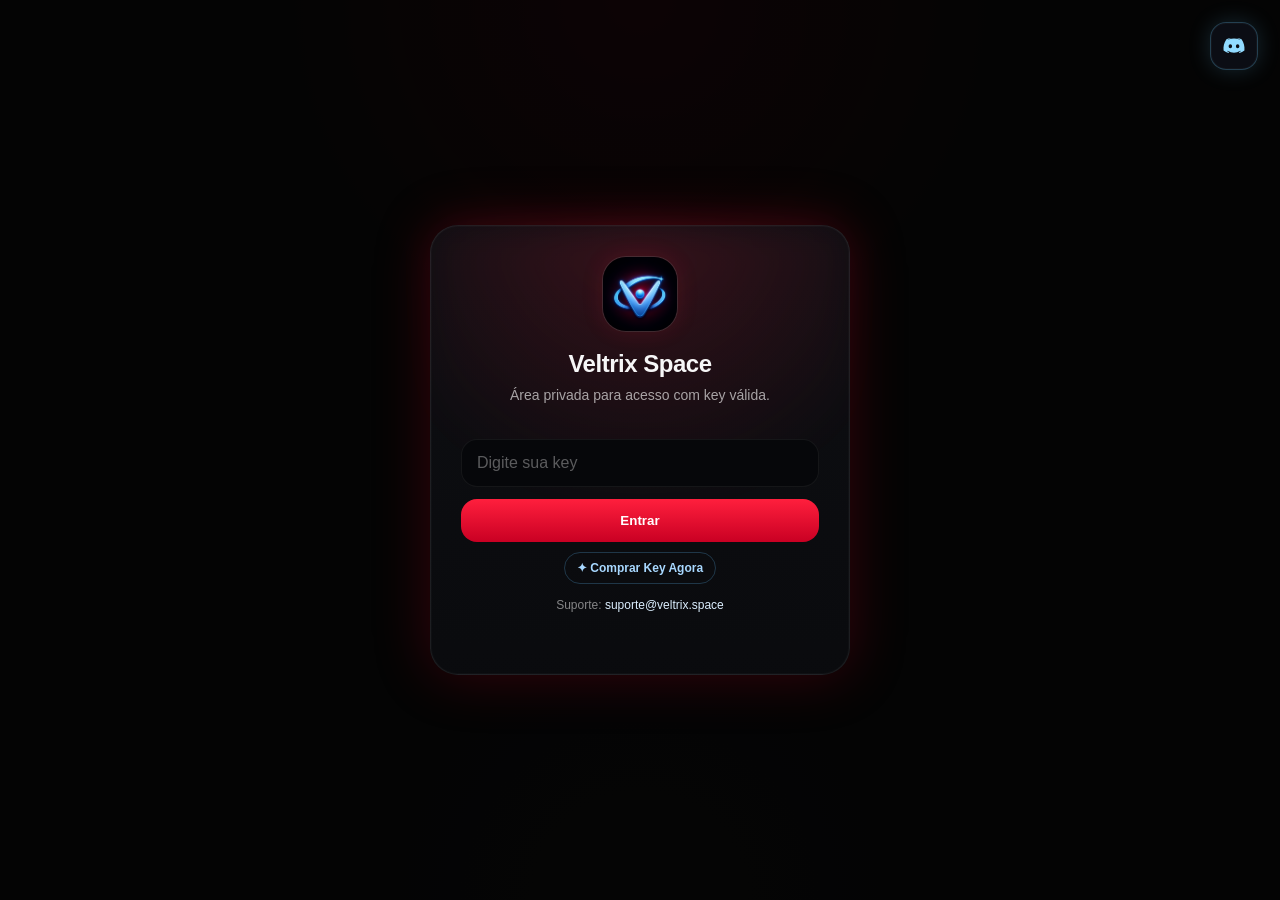
==== commit 49f43a80: "Update index.html" ====
--- a/gerador/index.html
+++ b/gerador/index.html
@@ -14,7 +14,8 @@
     frame-ancestors 'none';
     form-action 'self';
     img-src 'self' data: https:;
-    style-src 'self';
+    style-src 'self' https://fonts.googleapis.com;
+    font-src 'self' https://fonts.gstatic.com;
     script-src 'self';
     connect-src 'self';
     upgrade-insecure-requests;
@@ -22,12 +23,21 @@
 
   <title>Veltrix Space</title>
 
+  <link rel="preconnect" href="https://fonts.googleapis.com">
+  <link rel="preconnect" href="https://fonts.gstatic.com" crossorigin>
+  <link href="https://fonts.googleapis.com/css2?family=Outfit:wght@300;400;500;600;700;800;900&family=JetBrains+Mono:wght@400;500&display=swap" rel="stylesheet">
+
   <link rel="icon" type="image/png" href="./css/veltrix.png">
   <link rel="apple-touch-icon" href="./css/veltrix.png">
   <link rel="stylesheet" href="./css/neon.css">
 </head>
 
 <body>
+
+  <!-- Ambient orbs -->
+  <div class="orb orb-1" aria-hidden="true"></div>
+  <div class="orb orb-2" aria-hidden="true"></div>
+  <div class="orb orb-3" aria-hidden="true"></div>
 
   <a
     class="discord-float"
@@ -46,12 +56,7 @@
     <div class="login-box">
 
       <div class="brand-mark" aria-hidden="true">
-        <img
-          src="./css/veltrix.png"
-          alt=""
-          class="veltrix-logo"
-          draggable="false"
-        >
+        <img src="./css/veltrix.png" alt="" class="veltrix-logo" draggable="false">
       </div>
 
       <h1 class="login-title">Veltrix Space</h1>
@@ -75,13 +80,12 @@
           target="_blank"
           rel="noopener noreferrer"
         >
-          Comprar Key Agora
+          ✦ Comprar Key Agora
         </a>
       </form>
 
       <p class="support-line">
-        Suporte:
-        <a href="mailto:suporte@veltrix.space">suporte@veltrix.space</a>
+        Suporte: <a href="mailto:suporte@veltrix.space">suporte@veltrix.space</a>
       </p>
 
       <p id="loginMsg" class="login-error"></p>
@@ -92,12 +96,7 @@
 
     <div class="header">
       <div class="brand-mark app-brand" aria-hidden="true">
-        <img
-          src="./css/veltrix.png"
-          alt=""
-          class="veltrix-logo app-logo"
-          draggable="false"
-        >
+        <img src="./css/veltrix.png" alt="" class="veltrix-logo app-logo" draggable="false">
       </div>
 
       <div class="badge">
@@ -118,43 +117,26 @@
       </button>
 
       <div class="options" id="options">
-
         <button type="button" class="option-btn" data-type="canva">
-          <img
-            class="icon"
-            src="https://static.vecteezy.com/system/resources/previews/032/329/171/non_2x/canva-icon-logo-symbol-free-png.png"
-            alt="Canva"
-          >
+          <img class="icon" src="https://static.vecteezy.com/system/resources/previews/032/329/171/non_2x/canva-icon-logo-symbol-free-png.png" alt="Canva">
           <span>Canva</span>
         </button>
-
         <button type="button" class="option-btn" data-type="spotify">
-          <img
-            class="icon"
-            src="https://s3-alpha.figma.com/hub/file/2734964093/9f5edc36-eb4d-414a-8447-10514f2bc224-cover.png"
-            alt="Spotify"
-          >
+          <img class="icon" src="https://s3-alpha.figma.com/hub/file/2734964093/9f5edc36-eb4d-414a-8447-10514f2bc224-cover.png" alt="Spotify">
           <span>Spotify</span>
         </button>
-
         <button type="button" class="option-btn" data-type="deezer">
-          <img
-            class="icon"
-            src="https://play-lh.googleusercontent.com/8WWCKxLfdLkAEuPF67AnsqUNgo20W2z777yMLtqo64i2MkzKjef4g0mw-8eAqekAbU4=w240-h480-rw"
-            alt="Deezer"
-          >
+          <img class="icon" src="https://play-lh.googleusercontent.com/8WWCKxLfdLkAEuPF67AnsqUNgo20W2z777yMLtqo64i2MkzKjef4g0mw-8eAqekAbU4=w240-h480-rw" alt="Deezer">
           <span>Deezer</span>
         </button>
-
         <button type="button" class="option-btn" data-type="yt">
-          <img
-            class="icon"
-            src="https://upload.wikimedia.org/wikipedia/commons/e/ef/Youtube_logo.png"
-            alt="YouTube"
-          >
+          <img class="icon" src="https://upload.wikimedia.org/wikipedia/commons/e/ef/Youtube_logo.png" alt="YouTube">
           <span>YouTube</span>
         </button>
-
+        <button type="button" class="option-btn" data-type="primevideo">
+          <img class="icon" src="https://m.media-amazon.com/images/G/01/digital/video/web/logo-min-remaster.png" alt="Prime Video">
+          <span>Prime Video</span>
+        </button>
       </div>
     </div>
 
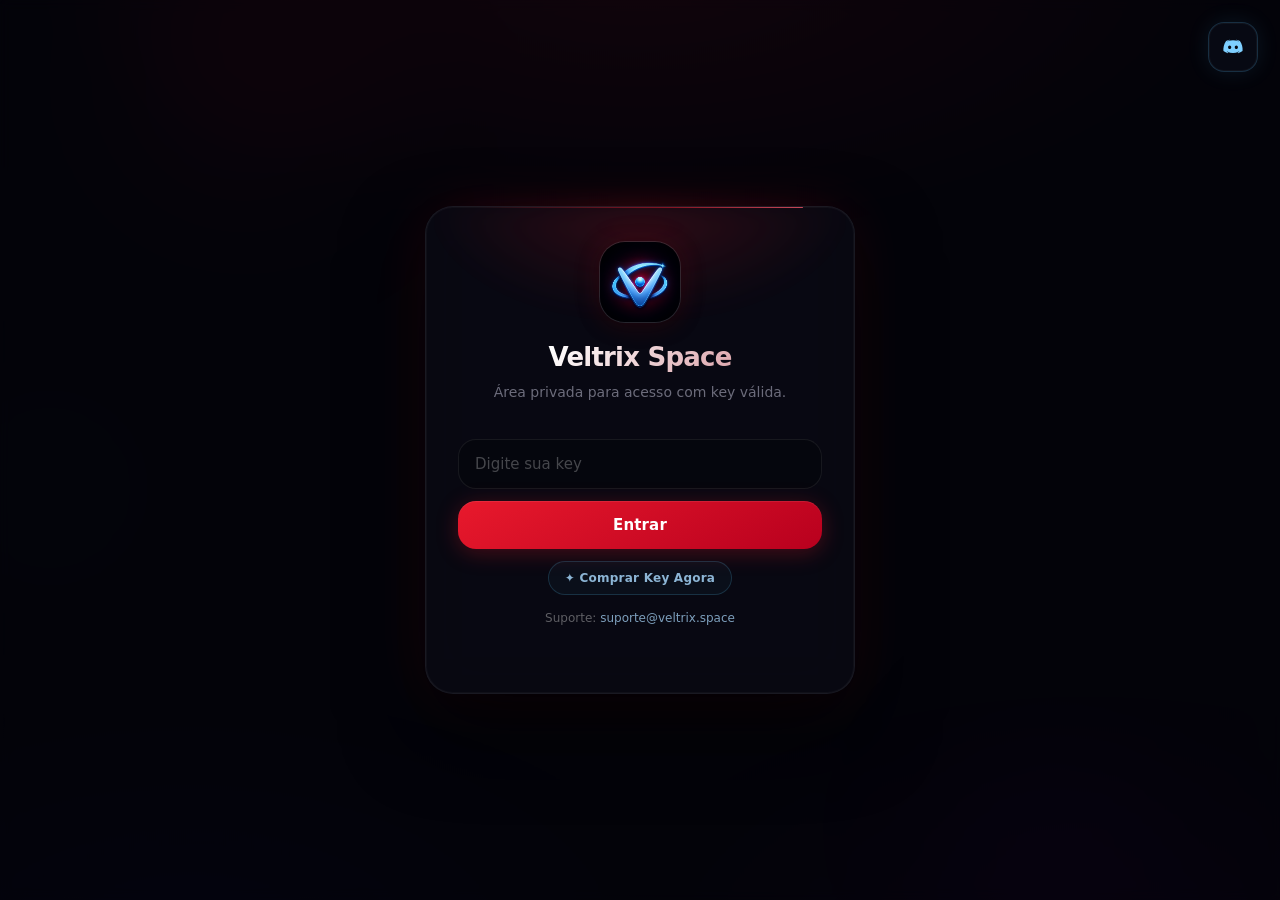
==== commit 3a0958ac: "Update index.html" ====
--- a/gerador/index.html
+++ b/gerador/index.html
@@ -41,7 +41,7 @@
 
   <a
     class="discord-float"
-    href="https://discord.gg/SEU-LINK"
+    href="https://discord.gg/gmVcJQNNeM"
     target="_blank"
     rel="noopener noreferrer"
     aria-label="Entrar no Discord"
@@ -134,7 +134,7 @@
           <span>YouTube</span>
         </button>
         <button type="button" class="option-btn" data-type="primevideo">
-          <img class="icon" src="https://m.media-amazon.com/images/G/01/digital/video/web/logo-min-remaster.png" alt="Prime Video">
+          <img class="icon" src="https://encrypted-tbn0.gstatic.com/images?q=tbn:ANd9GcQ6-tJozVRNuVzG6JiAJaVcIe6BI8WhUPf6gA&s">
           <span>Prime Video</span>
         </button>
       </div>
--- a/gerador/css/neon.css
+++ b/gerador/css/neon.css
@@ -1,540 +1,616 @@
-*{
-  margin:0;
-  padding:0;
-  box-sizing:border-box;
-  -webkit-tap-highlight-color:transparent;
-}
-
-:root{
-  --bg:#050505;
-  --card:#0d0e12;
-  --card-2:#101116;
-  --text:#f5f5f6;
-  --muted:rgba(255,255,255,0.62);
-  --border:rgba(255,255,255,0.09);
-  --soft-border:rgba(255,255,255,0.06);
-  --danger:#ff1f3d;
-  --danger-2:#c90023;
-  --blue:#6dcfff;
-  --success:#2aff86;
-}
-
-html,
-body{
-  min-height:100%;
-}
-
-body{
-  min-height:100vh;
-  display:flex;
-  justify-content:center;
-  align-items:center;
-  font-family:"Segoe UI",Arial,sans-serif;
+*, *::before, *::after {
+  margin: 0;
+  padding: 0;
+  box-sizing: border-box;
+  -webkit-tap-highlight-color: transparent;
+}
+
+:root {
+  --bg: #04040a;
+  --surface: rgba(10, 10, 20, 0.88);
+  --text: #f0f0f8;
+  --muted: rgba(200, 200, 220, 0.52);
+  --border: rgba(255, 255, 255, 0.07);
+  --red: #e8192c;
+  --red-2: #ff3b52;
+  --red-glow: rgba(232, 25, 44, 0.42);
+  --blue: #5bc8ff;
+  --success: #22e87a;
+  --success-dim: rgba(34, 232, 122, 0.13);
+  --radius: 18px;
+  --radius-lg: 28px;
+}
+
+html, body { min-height: 100%; }
+
+body {
+  min-height: 100vh;
+  display: flex;
+  justify-content: center;
+  align-items: center;
+  font-family: -apple-system, 'SF Pro Display', 'Helvetica Neue', system-ui, sans-serif;
+  background: var(--bg);
+  color: var(--text);
+  padding: 20px;
+  overflow-x: hidden;
+  user-select: none;
+}
+
+/* ── BACKGROUND LAYERS ── */
+body::before {
+  content: '';
+  position: fixed;
+  inset: 0;
+  pointer-events: none;
   background:
-    radial-gradient(circle at 50% 0%, rgba(145,0,24,0.28), transparent 34%),
-    radial-gradient(circle at 50% 100%, rgba(30,30,40,0.22), transparent 36%),
-    linear-gradient(180deg, #050505 0%, #050505 100%);
-  color:var(--text);
-  padding:20px;
-  overflow-x:hidden;
-  user-select:none;
-}
-
-body::before{
-  content:"";
-  position:fixed;
-  inset:0;
-  pointer-events:none;
-  background:
+    radial-gradient(ellipse 70% 45% at 50% -5%, rgba(210,20,50,0.20), transparent 70%),
+    radial-gradient(ellipse 55% 40% at 85% 105%, rgba(80,0,110,0.13), transparent 70%),
+    radial-gradient(ellipse 55% 40% at 15% 105%, rgba(10,10,50,0.35), transparent 70%);
+  z-index: 0;
+}
+
+body::after {
+  content: '';
+  position: fixed;
+  inset: 0;
+  pointer-events: none;
+  background-image:
     linear-gradient(rgba(255,255,255,0.016) 1px, transparent 1px),
     linear-gradient(90deg, rgba(255,255,255,0.016) 1px, transparent 1px);
-  background-size:48px 48px;
-  mask-image:linear-gradient(to bottom, transparent, black 18%, black 82%, transparent);
-  opacity:.20;
-}
-
-.hidden{
-  display:none !important;
-}
-
-@keyframes fadeIn{
-  from{
-    opacity:0;
-    transform:translateY(10px);
-  }
-
-  to{
-    opacity:1;
-    transform:translateY(0);
-  }
-}
-
-@keyframes cardGlow{
-  0%,100%{
-    opacity:.42;
-    filter:blur(18px);
-  }
-
-  50%{
-    opacity:.78;
-    filter:blur(24px);
-  }
-}
-
-@keyframes dotPulse{
-  0%,100%{
-    opacity:.6;
-  }
-
-  50%{
-    opacity:1;
-  }
-}
-
-/* DISCORD */
-.discord-float{
-  position:fixed;
-  right:22px;
-  top:22px;
-  z-index:1000;
-  width:48px;
-  height:48px;
-  border-radius:16px;
-  display:flex;
-  align-items:center;
-  justify-content:center;
-  text-decoration:none;
-  background:rgba(12,15,22,0.92);
-  border:1px solid rgba(109,207,255,0.26);
+  background-size: 52px 52px;
+  mask-image: radial-gradient(ellipse 85% 75% at 50% 50%, black 35%, transparent 100%);
+  opacity: 0.55;
+  z-index: 0;
+  animation: gridDrift 28s linear infinite;
+}
+
+/* Floating ambient orbs */
+.orb {
+  position: fixed;
+  border-radius: 50%;
+  pointer-events: none;
+  filter: blur(72px);
+  z-index: 0;
+}
+.orb-1 {
+  width: 360px; height: 360px;
+  background: radial-gradient(circle, rgba(210,20,50,0.16), transparent 68%);
+  top: -100px; left: 5%;
+  animation: orbDrift 20s ease-in-out infinite;
+}
+.orb-2 {
+  width: 300px; height: 300px;
+  background: radial-gradient(circle, rgba(80,0,130,0.13), transparent 68%);
+  bottom: -80px; right: 6%;
+  animation: orbDrift 26s ease-in-out infinite reverse;
+  animation-delay: -10s;
+}
+.orb-3 {
+  width: 220px; height: 220px;
+  background: radial-gradient(circle, rgba(91,200,255,0.07), transparent 68%);
+  top: 42%; left: -60px;
+  animation: orbDrift 22s ease-in-out infinite;
+  animation-delay: -14s;
+}
+
+/* ── KEYFRAMES ── */
+@keyframes gridDrift {
+  from { background-position: 0 0, 0 0; }
+  to   { background-position: 52px 52px, 52px 52px; }
+}
+
+@keyframes orbDrift {
+  0%,100% { transform: translate(0,0) scale(1); }
+  33%      { transform: translate(18px,-28px) scale(1.07); }
+  66%      { transform: translate(-12px,14px) scale(0.95); }
+}
+
+@keyframes fadeInUp {
+  from { opacity: 0; transform: translateY(22px) scale(0.97); }
+  to   { opacity: 1; transform: translateY(0) scale(1); }
+}
+
+@keyframes slideDown {
+  from { opacity: 0; transform: translateY(-6px) scaleY(0.95); }
+  to   { opacity: 1; transform: translateY(0) scaleY(1); }
+}
+
+@keyframes shimmer {
+  from { left: -100%; }
+  to   { left: 140%; }
+}
+
+@keyframes glowBreathe {
+  0%,100% { opacity: 0.55; filter: blur(18px); }
+  50%      { opacity: 0.90; filter: blur(26px); }
+}
+
+@keyframes dotBeat {
+  0%,100% { opacity: 0.5; transform: scale(0.82); box-shadow: 0 0 0 0 rgba(34,232,122,0); }
+  50%      { opacity: 1;   transform: scale(1.12); box-shadow: 0 0 0 5px rgba(34,232,122,0.13); }
+}
+
+@keyframes spin {
+  to { transform: rotate(360deg); }
+}
+
+@keyframes topBarShine {
+  0%   { background-position: -200% center; }
+  100% { background-position: 200% center; }
+}
+
+/* ── DISCORD FLOAT ── */
+.discord-float {
+  position: fixed;
+  right: 22px; top: 22px;
+  z-index: 1000;
+  width: 50px; height: 50px;
+  border-radius: 16px;
+  display: flex;
+  align-items: center;
+  justify-content: center;
+  text-decoration: none;
+  background: rgba(8,10,22,0.90);
+  border: 1px solid rgba(91,200,255,0.20);
+  box-shadow: 0 0 22px rgba(91,200,255,0.10), inset 0 0 0 1px rgba(255,255,255,0.04);
+  backdrop-filter: blur(14px);
+  transition: transform 0.22s cubic-bezier(0.34,1.56,0.64,1),
+              border-color 0.2s, box-shadow 0.2s;
+}
+.discord-float:hover {
+  transform: translateY(-3px) scale(1.06);
+  border-color: rgba(91,200,255,0.45);
+  box-shadow: 0 0 34px rgba(91,200,255,0.22), 0 8px 24px rgba(0,0,0,0.4);
+}
+.discord-float svg { width: 22px; height: 22px; fill: #7ecfff; }
+
+/* ── UTILITY ── */
+.hidden { display: none !important; }
+
+/* ── LOGIN SCREEN ── */
+.login-screen {
+  position: fixed;
+  inset: 0;
+  z-index: 999;
+  display: flex;
+  align-items: center;
+  justify-content: center;
+  padding: 20px;
+  background: rgba(4,4,10,0.65);
+  backdrop-filter: blur(6px);
+}
+
+/* ── CARD ── */
+.login-box,
+.container {
+  position: relative;
+  width: 430px;
+  max-width: 100%;
+  padding: 34px 32px;
+  border-radius: var(--radius-lg);
+  background: var(--surface);
+  border: 1px solid rgba(255,255,255,0.07);
+  backdrop-filter: blur(28px);
+  -webkit-backdrop-filter: blur(28px);
   box-shadow:
-    0 0 22px rgba(109,207,255,0.18),
-    inset 0 0 0 1px rgba(255,255,255,0.03);
-  transition:.2s ease;
-}
-
-.discord-float:hover{
-  transform:translateY(-1px);
-  border-color:rgba(109,207,255,0.48);
-  background:rgba(14,18,27,0.98);
-}
-
-.discord-float svg{
-  width:24px;
-  height:24px;
-  fill:#91dbff;
-}
-
-/* LOGIN */
-.login-screen{
-  position:fixed;
-  inset:0;
-  z-index:999;
-  display:flex;
-  align-items:center;
-  justify-content:center;
-  padding:20px;
-  background:rgba(5,5,5,0.78);
-}
-
-.login-box,
-.container{
-  width:420px;
-  max-width:100%;
-  padding:30px;
-  border-radius:28px;
-  background:
-    linear-gradient(180deg, rgba(14,15,19,0.96), rgba(10,11,14,0.98));
-  border:1px solid rgba(255,255,255,0.08);
-  box-shadow:
-    0 0 0 1px rgba(255,255,255,0.02) inset,
-    0 0 56px rgba(164,0,27,0.30);
-  animation:fadeIn .35s ease both;
-  position:relative;
-  isolation:isolate;
-}
-
+    0 0 0 1px rgba(255,255,255,0.03) inset,
+    0 36px 80px rgba(0,0,0,0.60),
+    0 0 60px rgba(200,18,44,0.12);
+  animation: fadeInUp 0.48s cubic-bezier(0.22,1,0.36,1) both;
+  isolation: isolate;
+  z-index: 1;
+}
+
+/* Glowing top-edge line */
 .login-box::before,
-.container::before{
-  content:"";
-  position:absolute;
-  inset:-1px;
-  border-radius:inherit;
-  pointer-events:none;
-  z-index:-1;
-  background:
-    radial-gradient(circle at 50% 0%, rgba(255,35,70,0.26), transparent 58%);
-  filter:blur(18px);
-  opacity:.70;
-  animation:cardGlow 5.6s ease-in-out infinite;
-}
-
-.container{
-  width:500px;
-}
-
-/* LOGO */
-.brand-mark{
-  width:76px;
-  height:76px;
-  margin:0 auto 18px;
-  border-radius:24px;
-  display:flex;
-  align-items:center;
-  justify-content:center;
-  background:rgba(255,255,255,0.035);
-  border:1px solid rgba(255,255,255,0.08);
-  overflow:hidden;
-  box-shadow:0 0 22px rgba(255,31,61,0.12);
-}
-
-.veltrix-logo{
-  width:100%;
-  height:100%;
-  object-fit:cover;
-  display:block;
-  user-select:none;
-  -webkit-user-drag:none;
-}
-
-.app-brand{
-  width:58px;
-  height:58px;
-  border-radius:20px;
-  margin-bottom:14px;
-}
-
-.app-logo{
-  width:100%;
-  height:100%;
-}
-
-/* TEXTOS */
-.login-title,
-h2{
-  text-align:center;
-  color:#f6f6f7;
-  letter-spacing:-0.02em;
-}
-
-.login-title{
-  font-size:24px;
-  line-height:1.15;
-  margin-bottom:8px;
-}
-
-h2{
-  font-size:28px;
-  margin-bottom:7px;
-}
-
-.login-subtitle,
-.app-subtitle{
-  text-align:center;
-  color:var(--muted);
-  font-size:14px;
-  line-height:1.55;
-}
-
-.login-subtitle{
-  margin-bottom:20px;
-}
-
-.app-subtitle{
-  font-size:13px;
-}
-
-.login-error{
-  min-height:20px;
-  margin-top:12px;
-  text-align:center;
-  font-size:13px;
-  color:#ff8181;
-}
-
-.support-line{
-  margin-top:14px;
-  text-align:center;
-  font-size:12px;
-  color:rgba(255,255,255,0.50);
-}
-
-.support-line a{
-  color:#dcefff;
-  text-decoration:none;
-}
-
-.support-line a:hover{
-  text-decoration:underline;
-}
-
-/* HEADER */
-.header{
-  text-align:center;
-  margin-bottom:22px;
-}
-
-.badge{
-  display:inline-flex;
-  align-items:center;
-  gap:7px;
-  padding:7px 12px;
-  border-radius:999px;
-  background:rgba(255,255,255,0.03);
-  border:1px solid rgba(255,255,255,0.08);
-  color:rgba(255,255,255,0.76);
-  font-size:12px;
-  margin-bottom:13px;
-}
-
-.badge-dot{
-  width:7px;
-  height:7px;
-  border-radius:50%;
-  background:var(--success);
-  animation:dotPulse 1.4s ease-in-out infinite;
-}
-
-/* DROPDOWN */
-.dropdown{
-  position:relative;
-}
-
-.selected{
-  width:100%;
-  display:flex;
-  justify-content:space-between;
-  align-items:center;
-  padding:14px;
-  background:rgba(6,7,10,0.96);
-  border-radius:16px;
-  cursor:pointer;
-  border:1px solid var(--soft-border);
-  color:#fff;
-  transition:.18s ease;
-}
-
-.selected:hover{
-  border-color:rgba(255,255,255,0.12);
-}
-
-.option{
-  display:flex;
-  gap:11px;
-  align-items:center;
-  font-weight:600;
-}
-
-.options{
-  position:absolute;
-  width:100%;
-  background:rgba(10,10,12,0.98);
-  backdrop-filter:blur(14px);
-  border-radius:16px;
-  margin-top:8px;
-  display:none;
-  overflow:hidden;
-  border:1px solid rgba(255,255,255,0.08);
-  z-index:10;
-  box-shadow:0 20px 40px rgba(0,0,0,0.35);
-}
-
-.options.open{
-  display:block;
-}
-
-.option-btn{
-  width:100%;
-  padding:14px;
-  display:flex;
-  gap:11px;
-  align-items:center;
-  cursor:pointer;
-  transition:.18s ease;
-  font-weight:600;
-  color:#fff;
-  border:0;
-  border-radius:0;
-  background:transparent;
-  box-shadow:none;
-  margin:0;
-  text-align:left;
-}
-
-.option-btn:hover{
-  background:rgba(255,255,255,0.04);
-  transform:none;
-}
-
-.icon{
-  width:28px;
-  height:28px;
-  min-width:28px;
-  border-radius:9px;
-  object-fit:cover;
-  object-position:center;
-  display:block;
-  flex:0 0 auto;
-  background:rgba(255,255,255,0.04);
-}
-
-.selected .icon{
-  width:27px;
-  height:27px;
-  min-width:27px;
-}
-
-/* CAMPOS */
-input,
-textarea{
-  width:100%;
-  margin-top:12px;
-  padding:14px 15px;
-  border:none;
-  outline:none;
-  border-radius:16px;
-  background:rgba(7,8,11,0.98);
-  color:#fff;
-  border:1px solid var(--soft-border);
-  transition:.18s ease;
-}
-
-input{
-  font-size:16px;
-}
-
-input::placeholder,
-textarea::placeholder{
-  color:rgba(255,255,255,0.34);
-}
-
-input:focus,
-textarea:focus{
-  border-color:rgba(255,255,255,0.15);
-  box-shadow:none;
-}
-
-textarea{
-  height:190px;
-  font-family:Consolas,monospace;
-  resize:none;
-  line-height:1.5;
-  white-space:pre;
-  overflow:auto;
-  user-select:text;
-}
-
-/* BOTÕES */
-button{
-  width:100%;
-  margin-top:12px;
-  padding:14px 15px;
-  border:none;
-  border-radius:16px;
-  background:linear-gradient(180deg, var(--danger), var(--danger-2));
-  color:#fff;
-  cursor:pointer;
-  font-weight:800;
-  transition:.18s ease;
-  box-shadow:none;
-}
-
-button:hover{
-  filter:brightness(1.03);
-  transform:translateY(-1px);
-}
-
-button:active{
-  transform:translateY(0);
-}
-
-button:disabled{
-  opacity:.6;
-  cursor:not-allowed;
-  transform:none;
-}
-
-.btn-secondary{
-  background:rgba(255,255,255,0.05);
-  border:1px solid rgba(255,255,255,0.08);
-  box-shadow:none;
-}
-
-.top-actions{
-  display:flex;
-  gap:12px;
-  margin-top:16px;
-}
-
-.top-actions button{
-  margin-top:0;
-  min-height:48px;
-}
-
-/* COMPRA KEY */
-.buy-key-link{
-  width:max-content;
-  max-width:100%;
-  margin:10px auto 0;
-  padding:8px 12px;
-  border-radius:999px;
-  display:flex;
-  align-items:center;
-  justify-content:center;
-  color:#a8d8ff;
-  text-decoration:none;
-  font-size:12px;
-  font-weight:700;
-  background:transparent;
-  border:1px solid rgba(95,191,255,0.24);
-  box-shadow:none;
-  transition:.18s ease;
-}
-
-.buy-key-link:hover{
-  color:#d9f0ff;
-  border-color:rgba(95,191,255,0.46);
-  background:rgba(95,191,255,0.04);
-  transform:translateY(-1px);
-}
-
-/* INFO */
-.key-info{
-  margin-top:16px;
-  padding:13px;
-  border-radius:16px;
-  background:rgba(255,255,255,0.03);
-  border:1px solid rgba(255,255,255,0.06);
-  color:rgba(255,255,255,0.66);
-  font-size:12px;
-  line-height:1.5;
-  text-align:center;
-}
-
-/* MOBILE */
-@media(max-width:520px){
-  body{
-    padding:16px;
-  }
-
-  .container,
-  .login-box{
-    padding:24px;
-    border-radius:24px;
-  }
-
-  h2{
-    font-size:25px;
-  }
-
-  .top-actions{
-    flex-direction:column;
-  }
-
-  .discord-float{
-    width:44px;
-    height:44px;
-    right:16px;
-    top:16px;
-    border-radius:14px;
-  }
-}
+.container::before {
+  content: '';
+  position: absolute;
+  top: 0; left: 12%; right: 12%;
+  height: 1px;
+  background: linear-gradient(
+    90deg,
+    transparent,
+    rgba(232,25,44,0.50) 30%,
+    rgba(255,90,110,0.75) 50%,
+    rgba(232,25,44,0.50) 70%,
+    transparent
+  );
+  border-radius: 999px;
+  background-size: 200% 100%;
+  animation: topBarShine 4s linear infinite;
+}
+
+/* Ambient glow behind card */
+.login-box::after,
+.container::after {
+  content: '';
+  position: absolute;
+  inset: -3px;
+  border-radius: calc(var(--radius-lg) + 3px);
+  background: radial-gradient(ellipse 75% 35% at 50% 0%, rgba(232,25,44,0.26), transparent 65%);
+  filter: blur(14px);
+  z-index: -1;
+  opacity: 0.75;
+  animation: glowBreathe 7s ease-in-out infinite;
+}
+
+.container { width: 510px; }
+
+/* ── LOGO ── */
+.brand-mark {
+  width: 82px; height: 82px;
+  margin: 0 auto 20px;
+  border-radius: 26px;
+  display: flex;
+  align-items: center;
+  justify-content: center;
+  background: rgba(255,255,255,0.035);
+  border: 1px solid rgba(255,255,255,0.09);
+  overflow: hidden;
+  box-shadow: 0 0 28px rgba(232,25,44,0.16), 0 4px 18px rgba(0,0,0,0.50);
+  transition: box-shadow 0.3s ease, transform 0.3s cubic-bezier(0.34,1.56,0.64,1);
+}
+.brand-mark:hover {
+  box-shadow: 0 0 42px rgba(232,25,44,0.34), 0 8px 26px rgba(0,0,0,0.5);
+  transform: scale(1.04);
+}
+.veltrix-logo {
+  width: 100%; height: 100%;
+  object-fit: cover;
+  display: block;
+  user-select: none;
+  -webkit-user-drag: none;
+}
+.app-brand { width: 60px; height: 60px; border-radius: 20px; margin-bottom: 14px; }
+
+/* ── TEXT ── */
+.login-title, h2 {
+  text-align: center;
+  letter-spacing: -0.03em;
+  font-weight: 800;
+}
+.login-title {
+  font-size: 26px;
+  line-height: 1.15;
+  margin-bottom: 8px;
+  background: linear-gradient(130deg, #ffffff 25%, rgba(255,155,165,0.80) 100%);
+  -webkit-background-clip: text;
+  -webkit-text-fill-color: transparent;
+  background-clip: text;
+}
+h2 {
+  font-size: 28px;
+  margin-bottom: 6px;
+  background: linear-gradient(130deg, #ffffff 25%, rgba(255,145,160,0.78) 100%);
+  -webkit-background-clip: text;
+  -webkit-text-fill-color: transparent;
+  background-clip: text;
+}
+.login-subtitle, .app-subtitle {
+  text-align: center;
+  color: var(--muted);
+  font-size: 14px;
+  line-height: 1.60;
+}
+.login-subtitle { margin-bottom: 24px; }
+.app-subtitle { font-size: 13px; }
+
+.login-error {
+  min-height: 20px;
+  margin-top: 14px;
+  text-align: center;
+  font-size: 13px;
+  font-weight: 500;
+  color: #ff8090;
+}
+.support-line {
+  margin-top: 16px;
+  text-align: center;
+  font-size: 12px;
+  color: rgba(255,255,255,0.35);
+}
+.support-line a { color: rgba(170,218,255,0.72); text-decoration: none; }
+.support-line a:hover { color: #b4e0ff; }
+
+/* ── HEADER ── */
+.header { text-align: center; margin-bottom: 24px; }
+
+/* ── BADGE ── */
+.badge {
+  display: inline-flex;
+  align-items: center;
+  gap: 8px;
+  padding: 6px 14px;
+  border-radius: 999px;
+  background: var(--success-dim);
+  border: 1px solid rgba(34,232,122,0.20);
+  color: rgba(34,232,122,0.88);
+  font-size: 12px;
+  font-weight: 600;
+  margin-bottom: 14px;
+  letter-spacing: 0.01em;
+}
+.badge-dot {
+  width: 7px; height: 7px;
+  border-radius: 50%;
+  background: var(--success);
+  animation: dotBeat 1.9s ease-in-out infinite;
+  flex-shrink: 0;
+}
+
+/* ── INPUTS ── */
+input[type="text"],
+input[type="number"],
+textarea {
+  width: 100%;
+  margin-top: 12px;
+  padding: 15px 16px;
+  border: 1px solid rgba(255,255,255,0.07);
+  outline: none;
+  border-radius: var(--radius);
+  background: rgba(6,7,14,0.92);
+  color: var(--text);
+  font-family: inherit;
+  font-size: 15px;
+  font-weight: 500;
+  transition: border-color 0.22s ease, box-shadow 0.22s ease;
+}
+input[type="text"]::placeholder,
+input[type="number"]::placeholder,
+textarea::placeholder { color: rgba(255,255,255,0.26); font-weight: 400; }
+
+input[type="text"]:focus,
+input[type="number"]:focus,
+textarea:focus {
+  border-color: rgba(232,25,44,0.42);
+  box-shadow: 0 0 0 3px rgba(232,25,44,0.09), 0 0 18px rgba(232,25,44,0.07);
+}
+
+textarea {
+  height: 195px;
+  font-family: 'Menlo', 'Consolas', 'JetBrains Mono', monospace;
+  font-size: 13px;
+  resize: none;
+  line-height: 1.6;
+  white-space: pre;
+  overflow: auto;
+  user-select: text;
+}
+
+/* ── BUTTONS ── */
+button {
+  position: relative;
+  width: 100%;
+  margin-top: 12px;
+  padding: 15px 18px;
+  border: none;
+  border-radius: var(--radius);
+  background: linear-gradient(150deg, #e8192c 0%, #b8001e 100%);
+  color: #fff;
+  cursor: pointer;
+  font-family: inherit;
+  font-size: 15px;
+  font-weight: 700;
+  letter-spacing: 0.01em;
+  overflow: hidden;
+  transition: transform 0.20s cubic-bezier(0.34,1.56,0.64,1),
+              box-shadow 0.22s ease,
+              filter 0.18s ease;
+  box-shadow: 0 4px 22px rgba(232,25,44,0.28), 0 1px 0 rgba(255,255,255,0.08) inset;
+}
+
+/* Shimmer sweep */
+button::after {
+  content: '';
+  position: absolute;
+  top: 0; left: -100%; bottom: 0;
+  width: 55%;
+  background: linear-gradient(105deg, transparent, rgba(255,255,255,0.13), transparent);
+  transition: none;
+}
+button:hover::after {
+  animation: shimmer 0.5s ease forwards;
+}
+button:hover {
+  transform: translateY(-2px);
+  box-shadow: 0 8px 30px rgba(232,25,44,0.40), 0 1px 0 rgba(255,255,255,0.10) inset;
+}
+button:active {
+  transform: translateY(0) scale(0.98);
+  box-shadow: 0 2px 12px rgba(232,25,44,0.24);
+}
+button:disabled {
+  opacity: 0.52;
+  cursor: not-allowed;
+  transform: none !important;
+}
+
+/* Loading spinner */
+button.loading-state::before {
+  content: '';
+  position: absolute;
+  right: 18px; top: 50%;
+  transform: translateY(-50%);
+  width: 16px; height: 16px;
+  border: 2px solid rgba(255,255,255,0.3);
+  border-top-color: #fff;
+  border-radius: 50%;
+  animation: spin 0.65s linear infinite;
+}
+
+.btn-secondary {
+  background: rgba(255,255,255,0.05);
+  border: 1px solid rgba(255,255,255,0.09);
+  box-shadow: none;
+  font-size: 14px;
+  font-weight: 600;
+  color: rgba(255,255,255,0.78);
+}
+.btn-secondary::after { display: none; }
+.btn-secondary:hover {
+  background: rgba(255,255,255,0.09);
+  border-color: rgba(255,255,255,0.15);
+  color: #fff;
+  box-shadow: none;
+  transform: translateY(-2px);
+}
+
+.top-actions { display: flex; gap: 10px; margin-top: 0; }
+.top-actions button { margin-top: 12px; min-height: 50px; }
+
+/* ── BUY KEY LINK ── */
+.buy-key-link {
+  width: max-content;
+  max-width: 100%;
+  margin: 12px auto 0;
+  padding: 9px 16px;
+  border-radius: 999px;
+  display: flex;
+  align-items: center;
+  justify-content: center;
+  color: rgba(170,218,255,0.82);
+  text-decoration: none;
+  font-size: 12px;
+  font-weight: 700;
+  background: rgba(91,200,255,0.04);
+  border: 1px solid rgba(91,200,255,0.18);
+  letter-spacing: 0.02em;
+  transition: all 0.22s cubic-bezier(0.34,1.56,0.64,1);
+}
+.buy-key-link:hover {
+  color: #d0eeff;
+  border-color: rgba(91,200,255,0.42);
+  background: rgba(91,200,255,0.08);
+  transform: translateY(-2px);
+  box-shadow: 0 4px 18px rgba(91,200,255,0.10);
+}
+
+/* ── DROPDOWN ── */
+.dropdown { position: relative; margin-top: 12px; }
+
+.selected {
+  width: 100%;
+  display: flex;
+  justify-content: space-between;
+  align-items: center;
+  padding: 14px 16px;
+  background: rgba(6,7,14,0.92);
+  border-radius: var(--radius);
+  cursor: pointer;
+  border: 1px solid rgba(255,255,255,0.07);
+  color: #fff;
+  font-family: inherit;
+  font-size: 15px;
+  font-weight: 600;
+  margin-top: 0;
+  box-shadow: none;
+  transition: border-color 0.2s, box-shadow 0.2s;
+}
+.selected:hover {
+  border-color: rgba(232,25,44,0.28);
+  box-shadow: 0 0 12px rgba(232,25,44,0.06);
+}
+.selected > span:last-child {
+  font-size: 10px;
+  opacity: 0.45;
+  transition: transform 0.25s ease;
+}
+.dropdown.is-open .selected > span:last-child {
+  transform: rotate(180deg);
+}
+.selected::after { display: none; }
+
+.option {
+  display: flex;
+  gap: 11px;
+  align-items: center;
+  font-weight: 600;
+}
+
+.options {
+  position: absolute;
+  width: 100%;
+  background: rgba(7,8,18,0.97);
+  backdrop-filter: blur(22px);
+  -webkit-backdrop-filter: blur(22px);
+  border-radius: var(--radius);
+  margin-top: 6px;
+  display: none;
+  overflow: hidden;
+  border: 1px solid rgba(255,255,255,0.09);
+  z-index: 10;
+  box-shadow: 0 24px 56px rgba(0,0,0,0.55), 0 0 0 1px rgba(255,255,255,0.025) inset;
+  transform-origin: top center;
+}
+.options.open {
+  display: block;
+  animation: slideDown 0.22s cubic-bezier(0.22,1,0.36,1) both;
+}
+
+.option-btn {
+  width: 100%;
+  padding: 13px 16px;
+  display: flex;
+  gap: 12px;
+  align-items: center;
+  cursor: pointer;
+  font-family: inherit;
+  font-size: 14px;
+  font-weight: 600;
+  color: rgba(255,255,255,0.82);
+  border: 0;
+  border-radius: 0;
+  background: transparent;
+  box-shadow: none;
+  margin: 0;
+  text-align: left;
+  transition: background 0.14s ease, color 0.14s ease, padding-left 0.16s ease;
+}
+.option-btn + .option-btn { border-top: 1px solid rgba(255,255,255,0.04); }
+.option-btn:hover {
+  background: rgba(232,25,44,0.07);
+  color: #fff;
+  transform: none;
+  padding-left: 20px;
+  box-shadow: none;
+}
+.option-btn::after { display: none; }
+
+.icon {
+  width: 30px; height: 30px; min-width: 30px;
+  border-radius: 10px;
+  object-fit: cover;
+  object-position: center;
+  display: block;
+  flex: 0 0 auto;
+  background: rgba(255,255,255,0.05);
+  box-shadow: 0 2px 8px rgba(0,0,0,0.30);
+}
+.selected .icon { width: 28px; height: 28px; min-width: 28px; }
+
+/* ── KEY INFO ── */
+.key-info {
+  margin-top: 14px;
+  padding: 12px 16px;
+  border-radius: 14px;
+  background: rgba(255,255,255,0.025);
+  border: 1px solid rgba(255,255,255,0.06);
+  color: rgba(255,255,255,0.52);
+  font-size: 12px;
+  font-weight: 500;
+  line-height: 1.5;
+  text-align: center;
+  letter-spacing: 0.01em;
+}
+
+/* ── MOBILE ── */
+@media (max-width: 520px) {
+  body { padding: 14px; }
+  .container, .login-box { padding: 24px 20px; border-radius: 22px; }
+  h2 { font-size: 24px; }
+  .login-title { font-size: 22px; }
+  .top-actions { flex-direction: column; }
+  .discord-float { width: 44px; height: 44px; right: 14px; top: 14px; border-radius: 14px; }
+  .top-actions button { margin-top: 10px; }
+}
